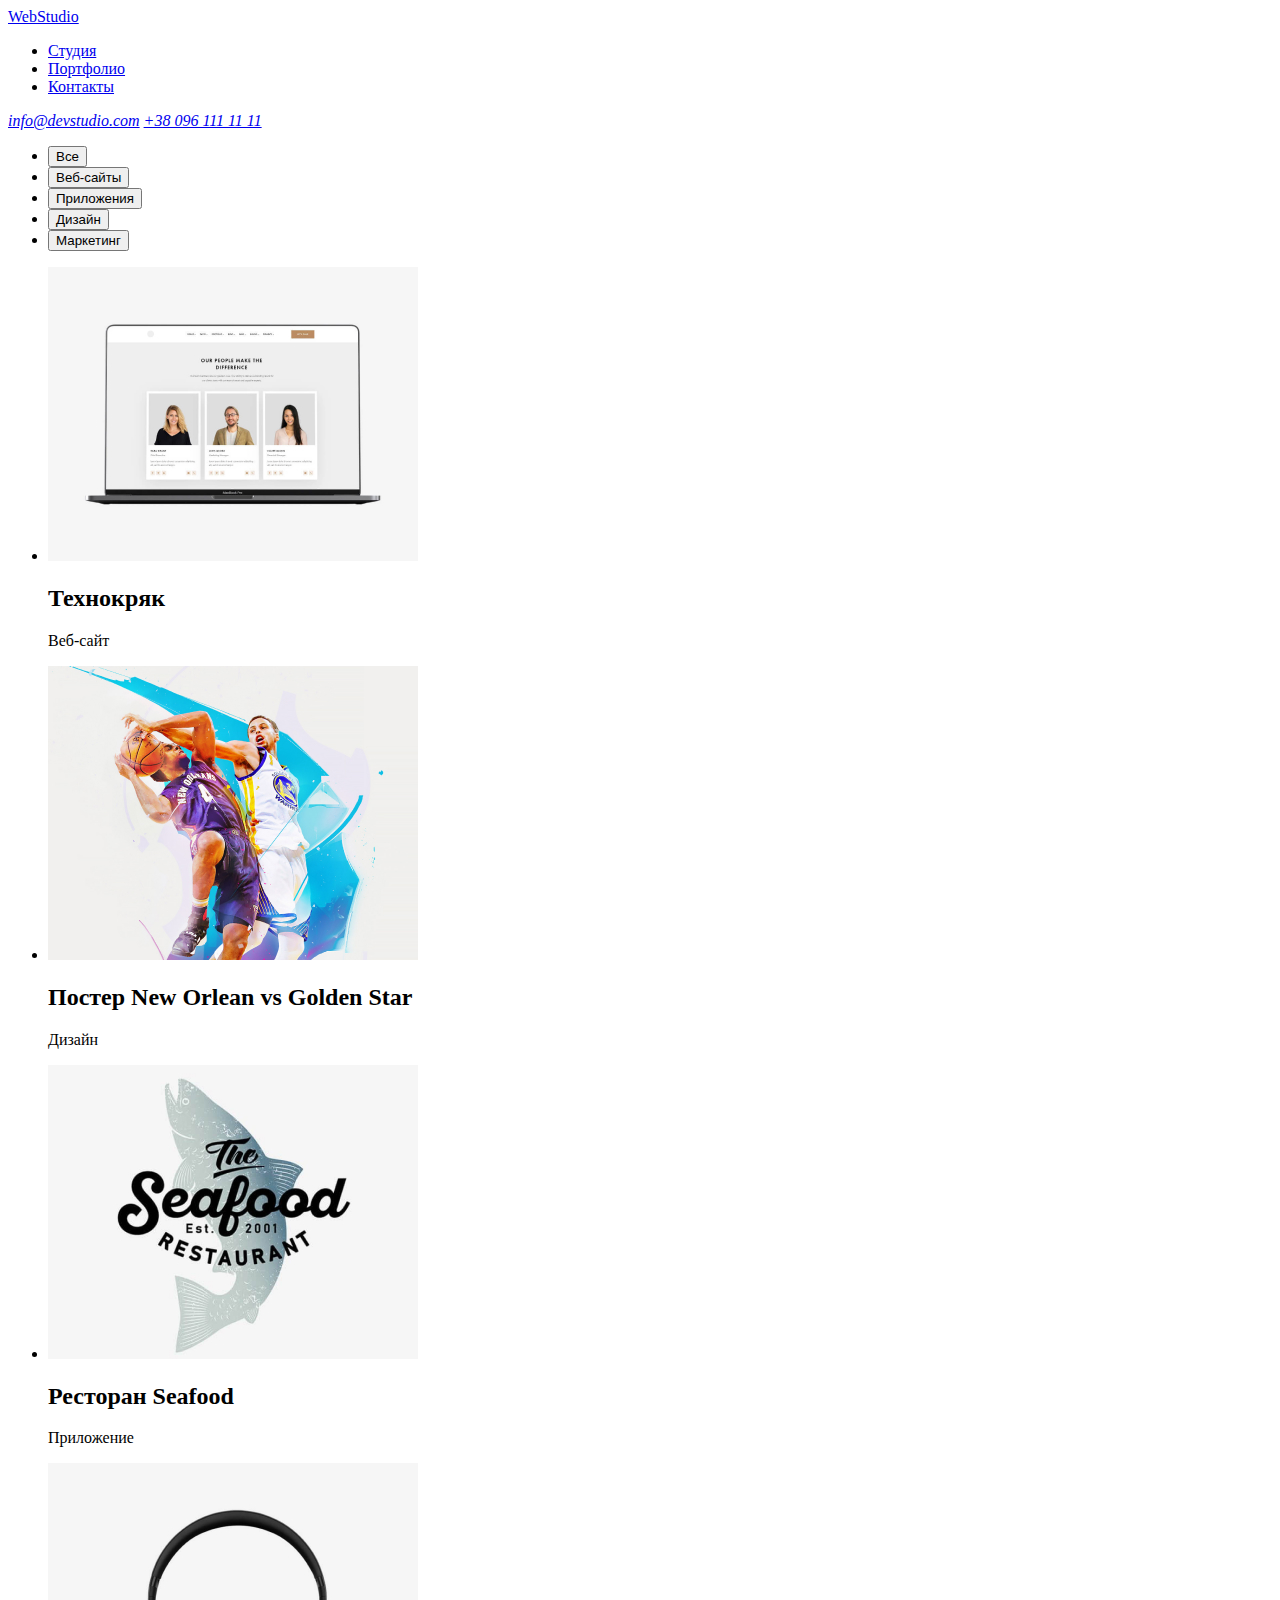
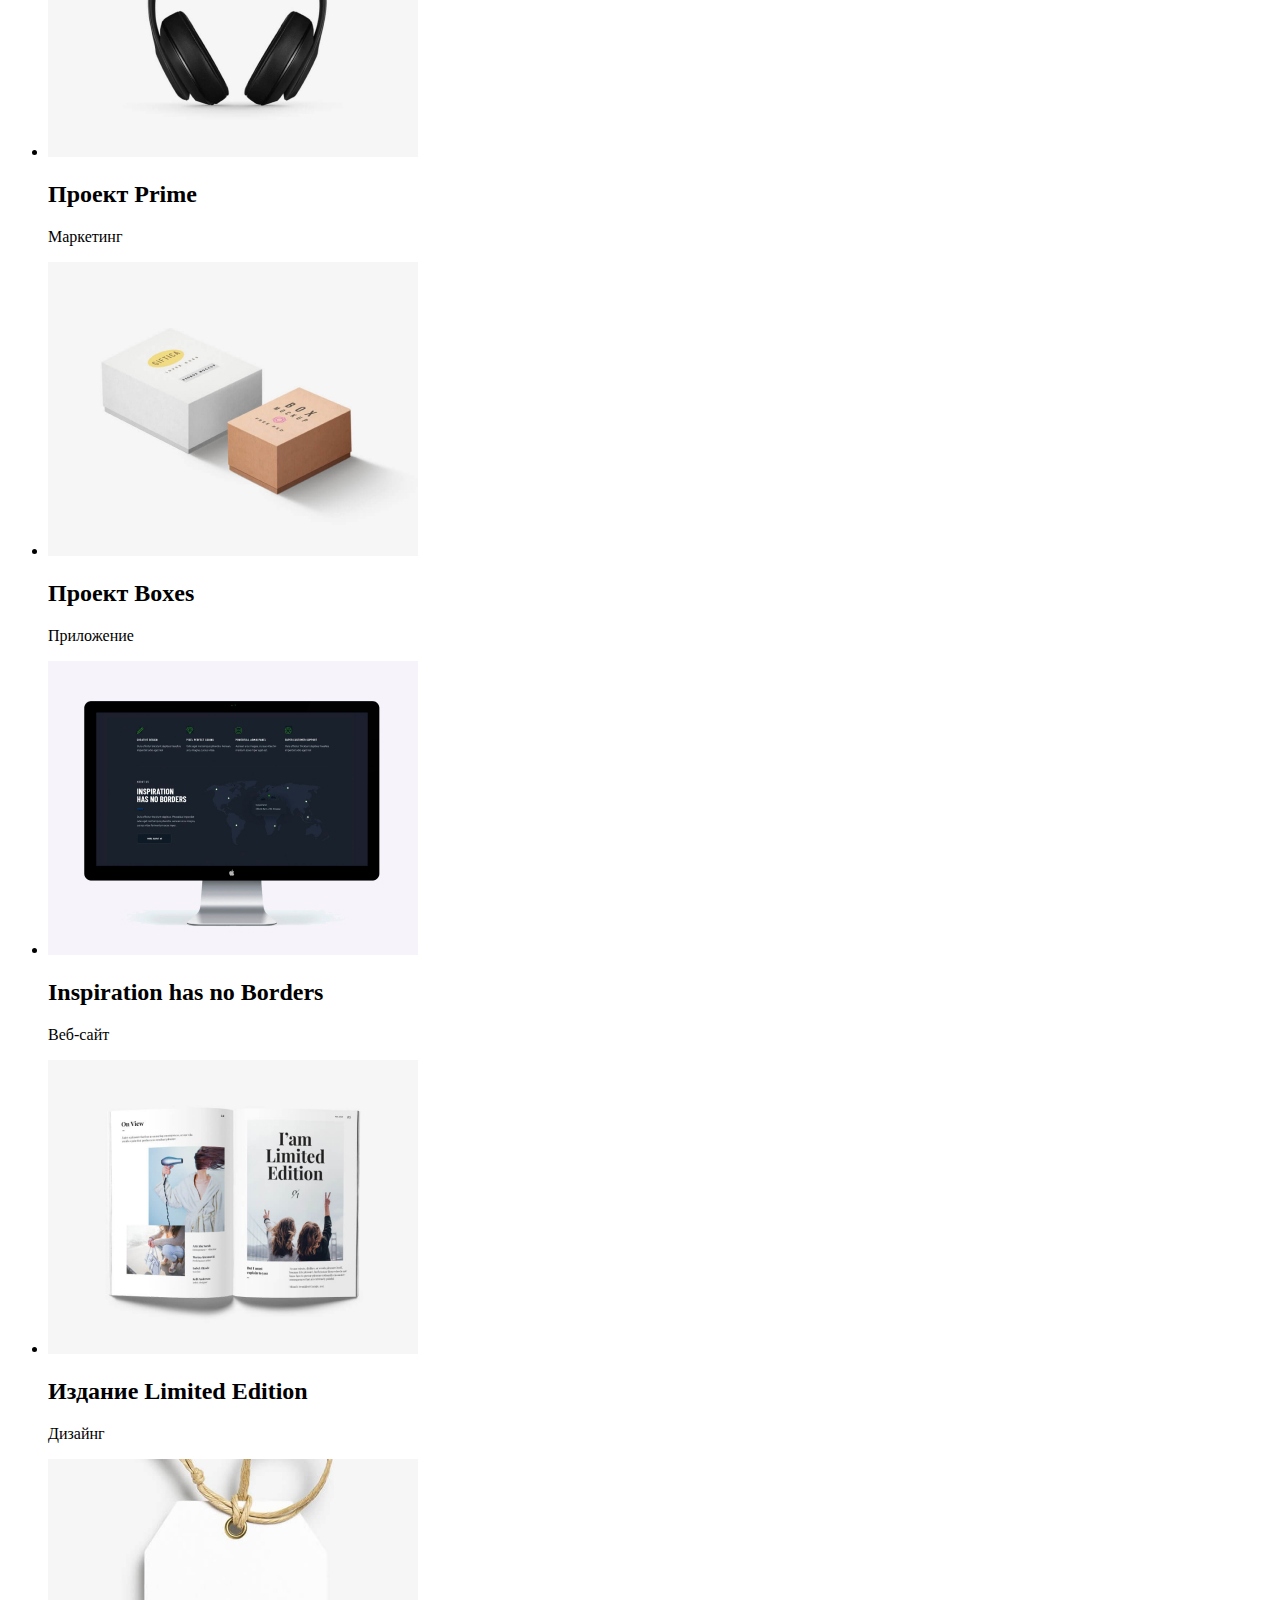
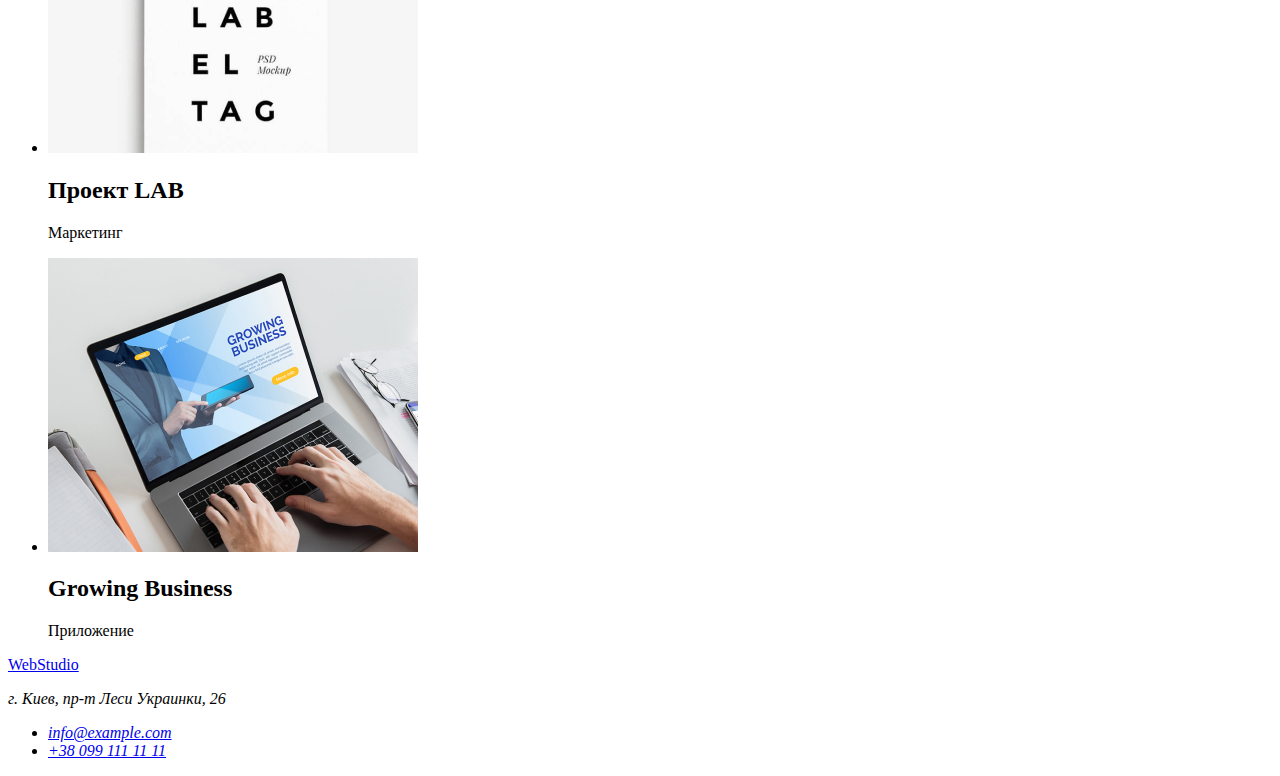
==== portfolio.html @ 2a0eeeef "створено сторінку портфоліо" ====
<!DOCTYPE html>
<html lang="en">
  <head>
    <meta charset="UTF-8" />
    <meta name="viewport" content="width=device-width, initial-scale=1.0" />
    <title>Document</title>
  </head>

  <body>
    <header>
      <nav>
        <a href="#">WebStudio </a>
        <ul>
          <li><a href="./index.html">Студия</a></li>
          <li>
            <a href="./portfolio.html" class="link">Портфолио</a>
          </li>
          <li>
            <a href="#">Контакты</a>
          </li>
        </ul>
      </nav>
      <address>
        <a href="mailto:info@devstudio.com">info@devstudio.com</a>
        <a href="tel:+380961111111">+38 096 111 11 11</a>
      </address>
    </header>

    <!--portfolio-->
    <main>
      <section>
        <h1 hidden>портфолио</h1>
        <ul>
          <li><button type="button">Все</button></li>
          <li><button type="button">Веб-сайты</button></li>
          <li><button type="button">Приложения</button></li>
          <li><button type="button">Дизайн</button></li>
          <li><button type="button">Маркетинг</button></li>
        </ul>
        <ul>
          <li>
            <img
              src="./images/portfolio/exm1.jpg"
              alt="ноутбук"
              width="370"
              height="294"
            />
            <h2>Технокряк</h2>
            <p>Веб-сайт</p>
          </li>
          <li>
            <img
              src="./images/portfolio/exm2.jpg"
              alt="бейсбол"
              width="370"
              height="294"
            />
            <h2>Постер New Orlean vs Golden Star</h2>
            <p>Дизайн</p>
          </li>
          <li>
            <img
              src="./images/portfolio/exm3.jpg"
              alt="ресторан"
              width="370"
              height="294"
            />
            <h2>Ресторан Seafood</h2>
            <p>Приложение</p>
          </li>
          <li>
            <img
              src="./images/portfolio/exm4.jpg"
              alt="наушники"
              width="370"
              height="294"
            />
            <h2>Проект Prime</h2>
            <p>Маркетинг</p>
          </li>
          <li>
            <img
              src="./images/portfolio/exm5.jpg"
              alt="бокси"
              width="370"
              height="294"
            />
            <h2>Проект Boxes</h2>
            <p>Приложение</p>
          </li>
          <li>
            <img
              src="./images/portfolio/exm6.jpg"
              alt="комп"
              width="370"
              height="294"
            />
            <h2>Inspiration has no Borders</h2>
            <p>Веб-сайт</p>
          </li>
          <li>
            <img
              src="./images/portfolio/exm7.jpg"
              alt="журнал"
              width="370"
              height="294"
            />
            <h2>Издание Limited Edition</h2>
            <p>Дизайнг</p>
          </li>
          <li>
            <img
              src="./images/portfolio/exm8.jpg"
              alt="марка"
              width="370"
              height="294"
            />
            <h2>Проект LAB</h2>
            <p>Маркетинг</p>
          </li>
          <li>
            <img
              src="./images/portfolio/exm9.jpg"
              alt="нетбук"
              width="370"
              height="294"
            />
            <h2>Growing Business</h2>
            <p>Приложение</p>
          </li>
        </ul>
      </section>
    </main>
    <!--foot-->
    <footer>
      <a href="#">WebStudio </a>
      <address>
        <p>г. Киев, пр-т Леси Украинки, 26</p>
        <ul>
          <li><a href="mailto:info@example.com">info@example.com</a></li>
          <li><a href="tel:+380991111111">+38 099 111 11 11</a></li>
        </ul>
      </address>
    </footer>
  </body>
</html>
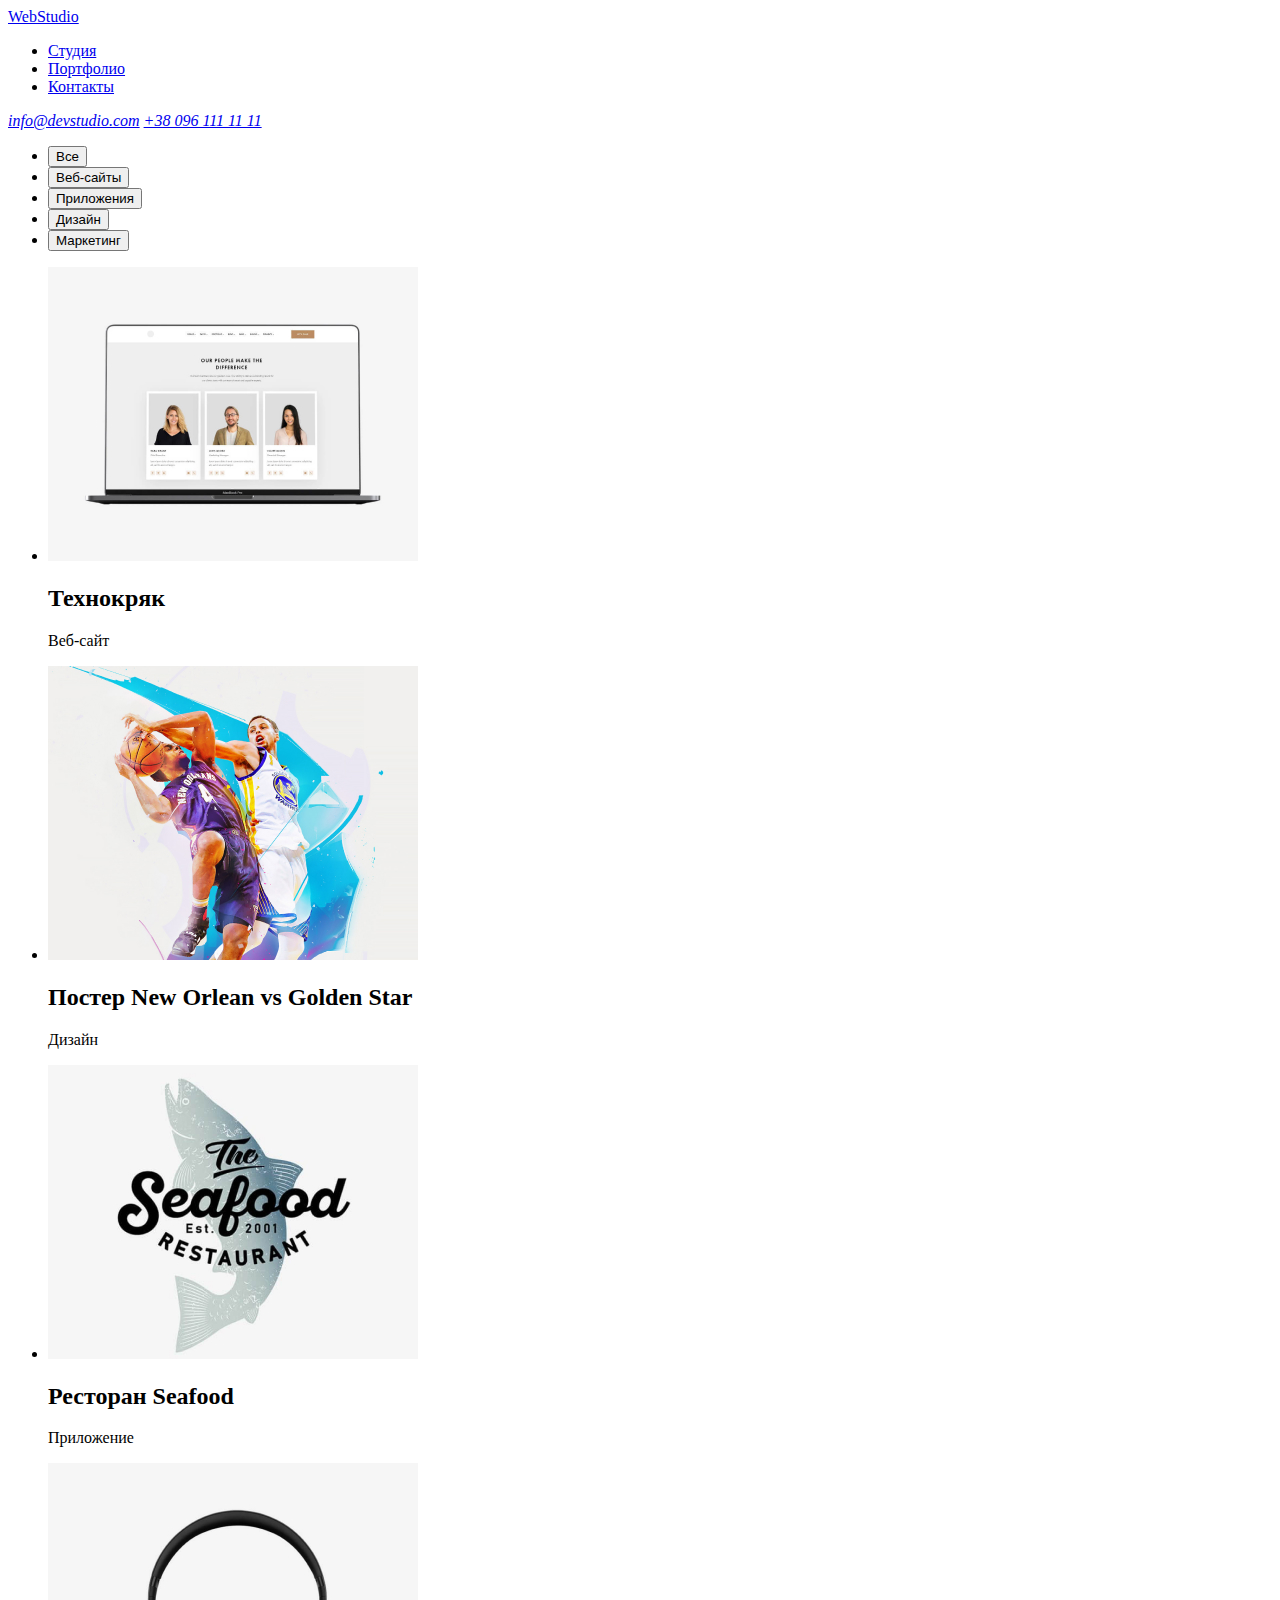
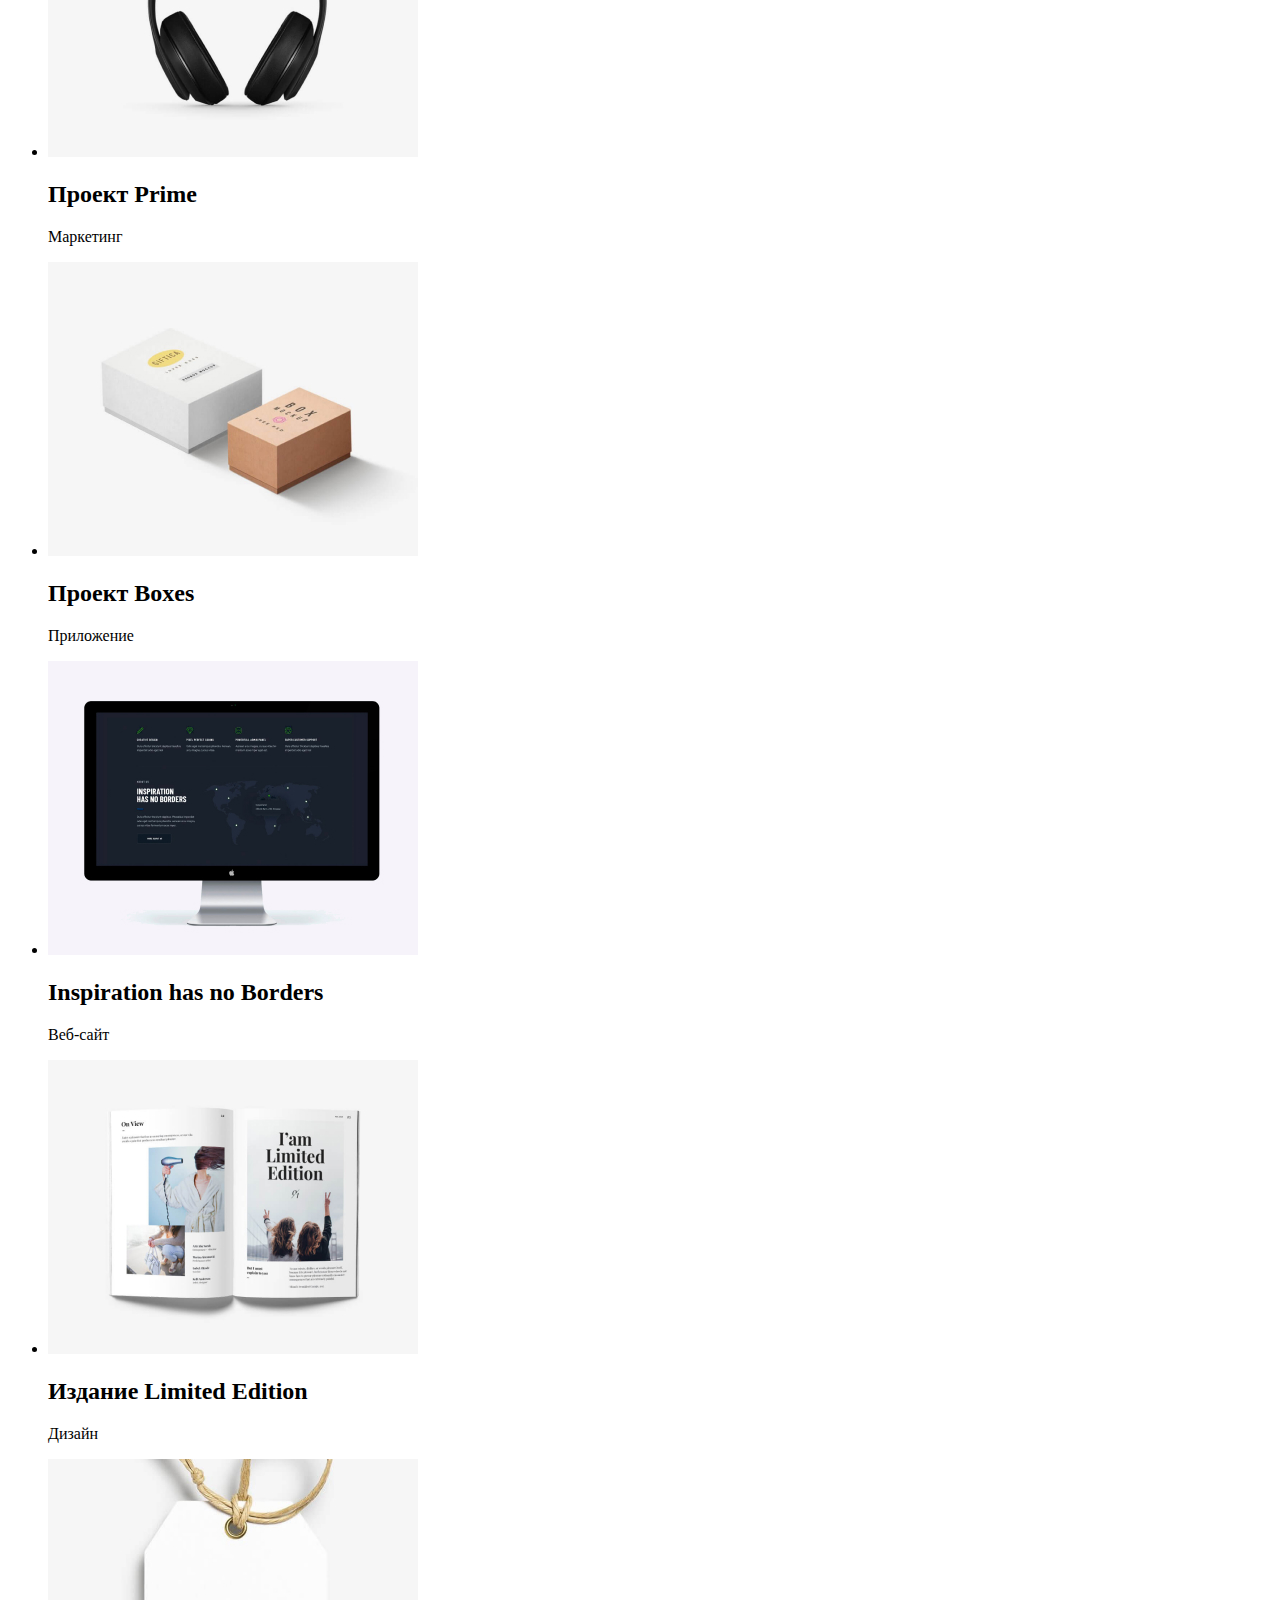
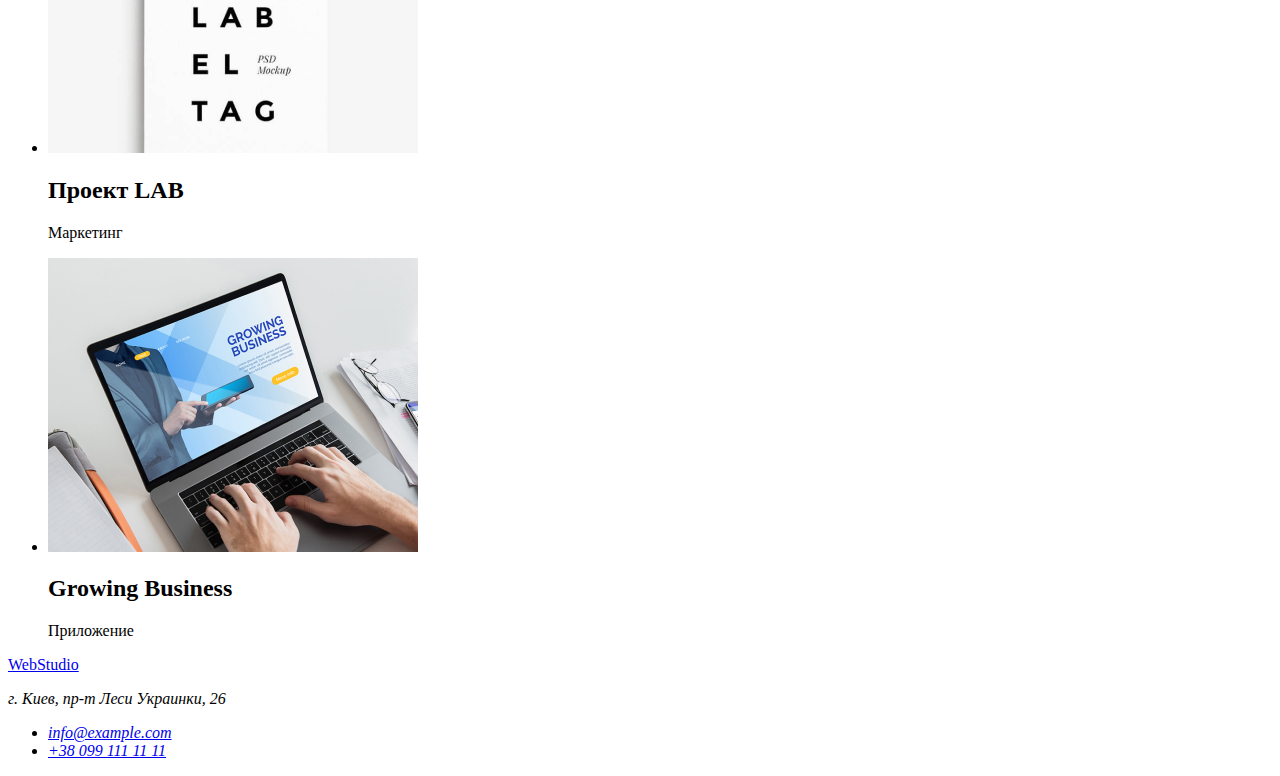
==== commit 07e63ff8: "створено файл стилі css" ====
--- a/portfolio.html
+++ b/portfolio.html
@@ -51,7 +51,7 @@
           <li>
             <img
               src="./images/portfolio/exm2.jpg"
-              alt="бейсбол"
+              alt="гра вбаскетбол"
               width="370"
               height="294"
             />
@@ -61,7 +61,7 @@
           <li>
             <img
               src="./images/portfolio/exm3.jpg"
-              alt="ресторан"
+              alt="лого ресторану"
               width="370"
               height="294"
             />
@@ -91,7 +91,7 @@
           <li>
             <img
               src="./images/portfolio/exm6.jpg"
-              alt="комп"
+              alt="монитор компютера"
               width="370"
               height="294"
             />
@@ -106,7 +106,7 @@
               height="294"
             />
             <h2>Издание Limited Edition</h2>
-            <p>Дизайнг</p>
+            <p>Дизайн</p>
           </li>
           <li>
             <img
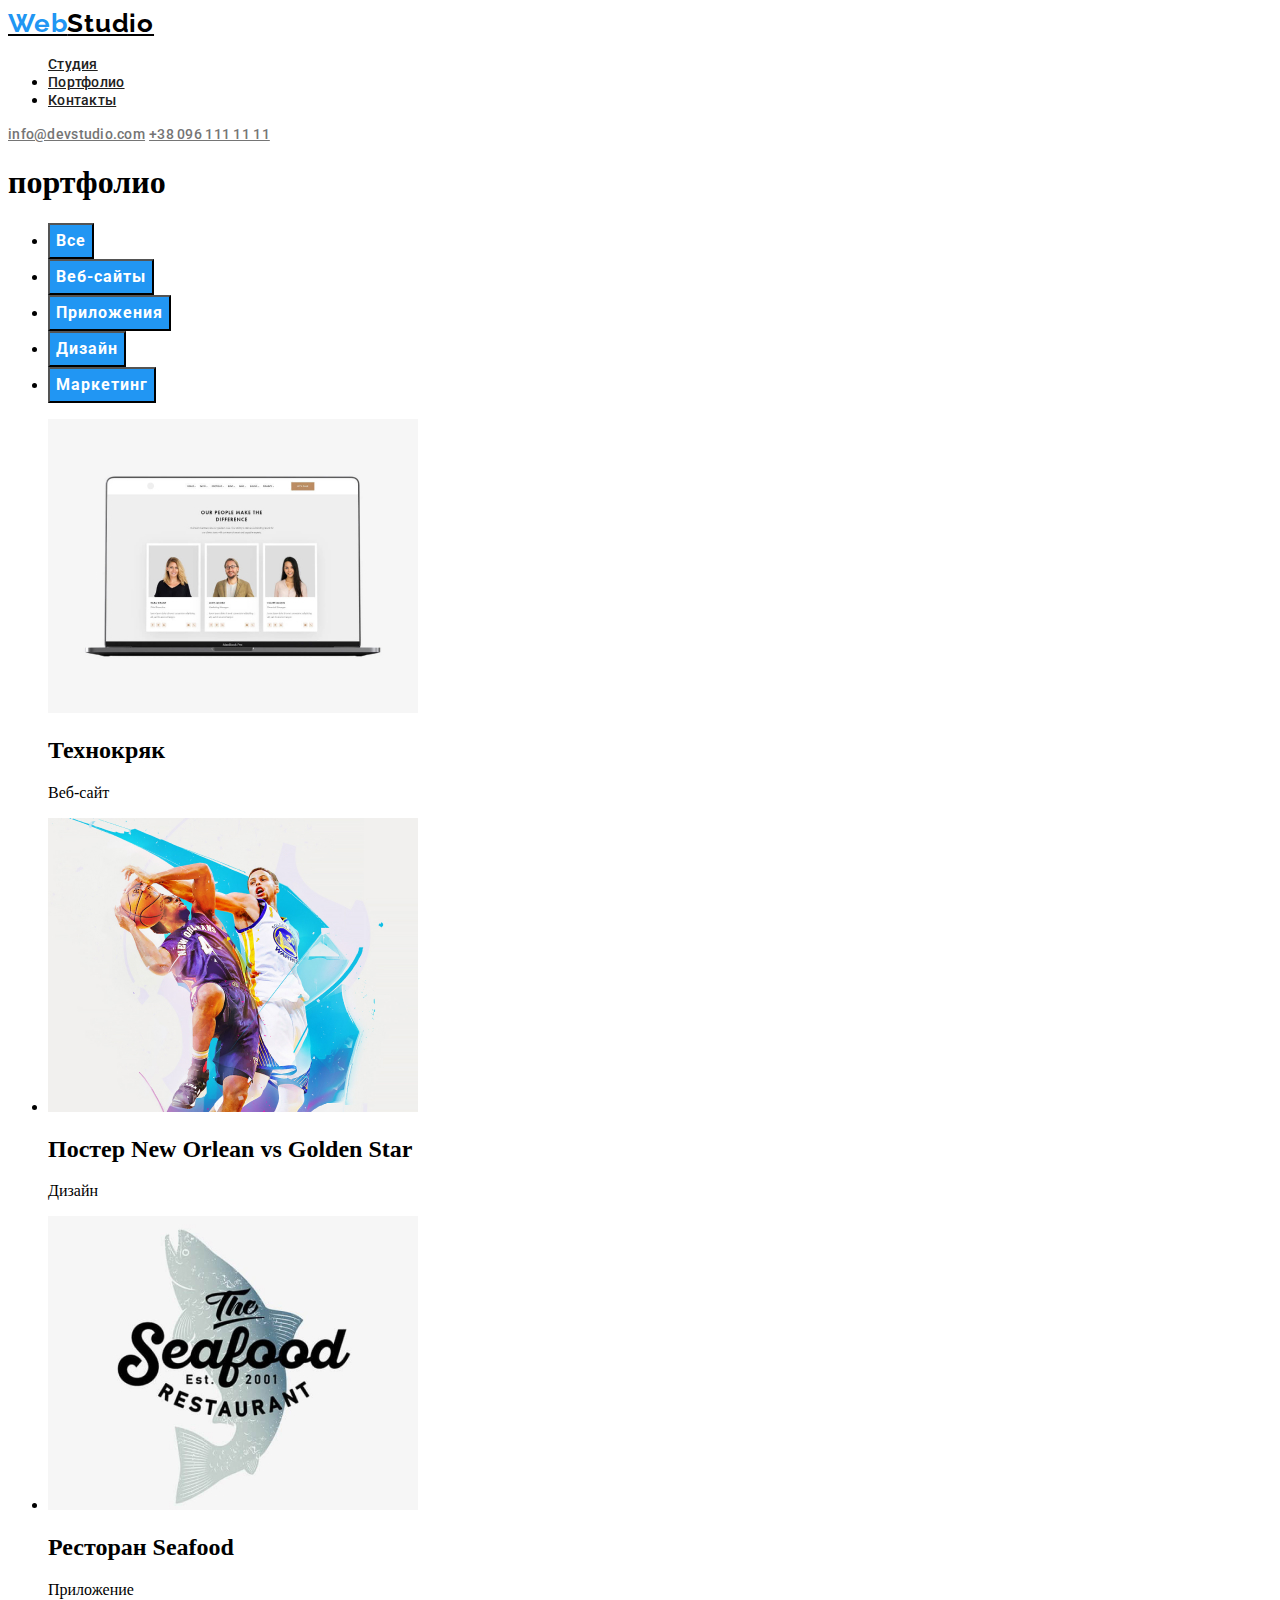
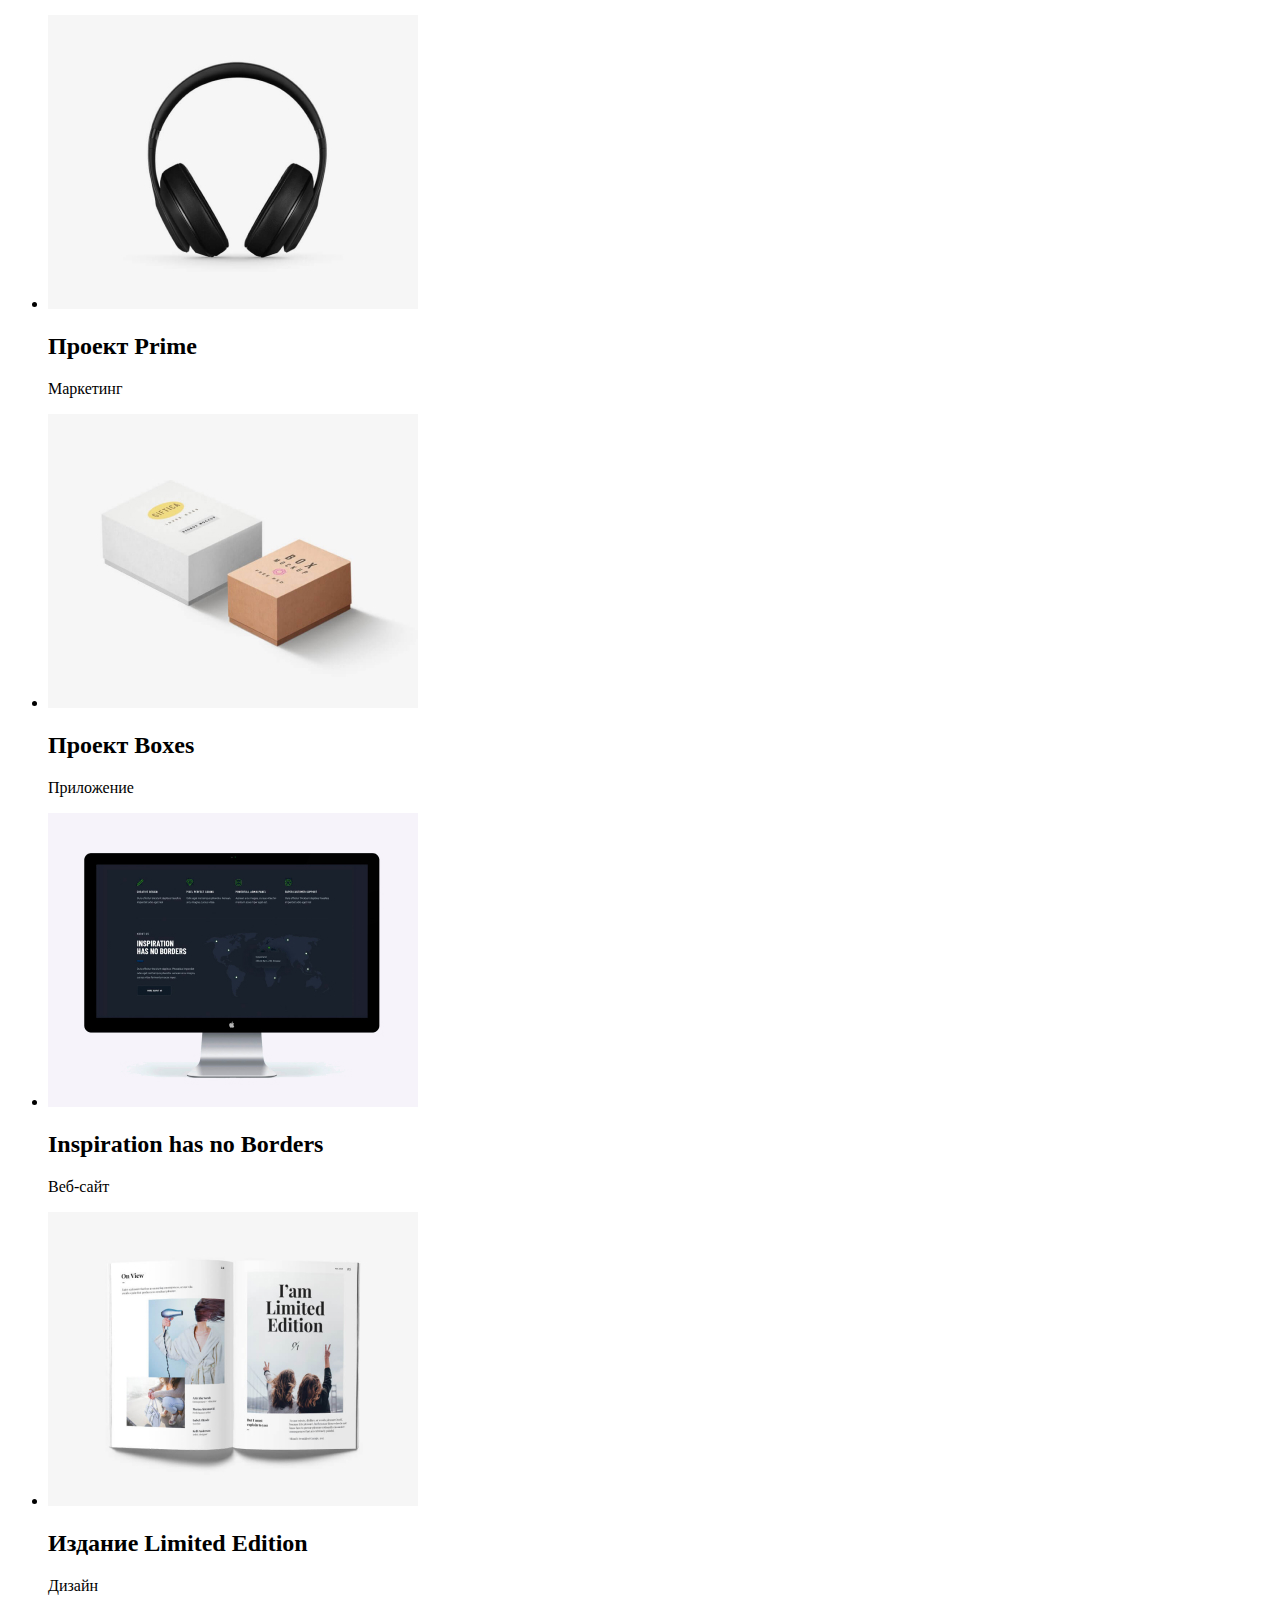
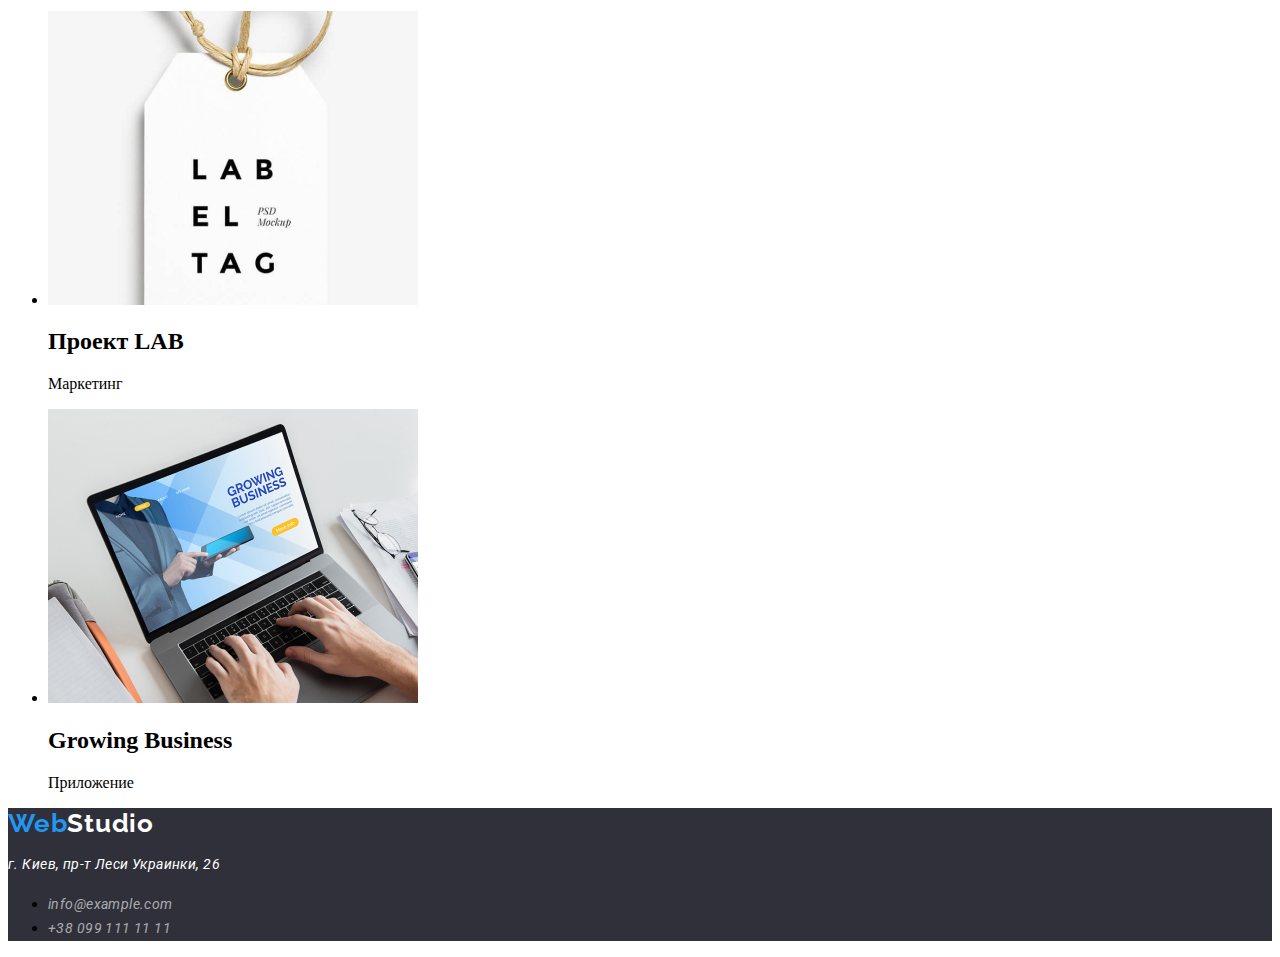
==== commit 5d7c0e67: "ствворено коали для портфоліо" ====
--- a/portfolio.html
+++ b/portfolio.html
@@ -3,142 +3,149 @@
   <head>
     <meta charset="UTF-8" />
     <meta name="viewport" content="width=device-width, initial-scale=1.0" />
-    <title>Document</title>
+    <title>Portfolio</title>
+  <link rel="preconnect" href="https://fonts.gstatic.com">
+<link href="https://fonts.googleapis.com/css2?family=Raleway:wght@700&family=Roboto:wght@400;500;700;900&display=swap" 
+rel="stylesheet">
+<link rel="stylesheet" href="./css/styles.css">
   </head>
 
   <body>
-    <header>
-      <nav>
-        <a href="#">WebStudio </a>
-        <ul>
-          <li><a href="./index.html">Студия</a></li>
-          <li>
-            <a href="./portfolio.html" class="link">Портфолио</a>
+    <header class="header">
+      <nav class="navigation">
+        <a class="logo" href="#"><span class="logo-accent">Web</span>Studio </a>
+        <ul class="navigation-list >
+          <li class="navigation-list-item">
+            <a class="navigation-list-link" href="./index.html">Студия </a>
           </li>
-          <li>
-            <a href="#">Контакты</a>
+          <li class="navigation-list-item">
+            <a class="navigation-list-link" href="./portfolio.html" class="link">Портфолио</a>
+          </li>
+          <li class="navigation-list-item">
+            <a class="navigation-list-link" href="#">Контакты</a>
           </li>
         </ul>
       </nav>
-      <address>
-        <a href="mailto:info@devstudio.com">info@devstudio.com</a>
-        <a href="tel:+380961111111">+38 096 111 11 11</a>
+      <address class="address">
+        <a class="header-mail" href="mailto:info@devstudio.com">info@devstudio.com</a>
+        <a class="header-tel" href="tel:+380961111111">+38 096 111 11 11</a>
       </address>
     </header>
 
     <!--portfolio-->
     <main>
-      <section>
-        <h1 hidden>портфолио</h1>
-        <ul>
-          <li><button type="button">Все</button></li>
-          <li><button type="button">Веб-сайты</button></li>
-          <li><button type="button">Приложения</button></li>
-          <li><button type="button">Дизайн</button></li>
-          <li><button type="button">Маркетинг</button></li>
+        <h1 class="visually-hidden">портфолио</h1>
+        <ul class="modal-btn=list">
+          <li>
+            <button class="modal-btn" type="button">Все</button>
+          </li>
+          <li>
+            <button class="modal-btn" type="button">Веб-сайты</button>
+          </li>
+          <li>
+            <button class="modal-btn" type="button">Приложения</button>
+          </li>
+          <li>
+            <button class="modal-btn" type="button">Дизайн</button>
+          </li>
+          <li>
+            <button class="modal-btn" type="button">Маркетинг</button>
+          </li>
         </ul>
-        <ul>
-          <li>
-            <img
+        <!--work-examples-->
+        <ul class="work-examples-list"
+          <li class="work-exmples-item">
+            <img  class="work-examples-images"
               src="./images/portfolio/exm1.jpg"
               alt="ноутбук"
               width="370"
-              height="294"
-            />
-            <h2>Технокряк</h2>
-            <p>Веб-сайт</p>
+              height="294"/>
+            <h2 class="work-examples-title">Технокряк</h2>
+            <p class="work-examples-text">Веб-сайт</p>
           </li>
-          <li>
-            <img
+          <li class="work-exmples-item">
+            <img class="work-examples-images"
               src="./images/portfolio/exm2.jpg"
               alt="гра вбаскетбол"
               width="370"
-              height="294"
-            />
-            <h2>Постер New Orlean vs Golden Star</h2>
-            <p>Дизайн</p>
+              height="294"/>
+            <h2 class="work-examples-title">Постер New Orlean vs Golden Star</h2>
+            <p class="work-examples-text">Дизайн</p>
           </li>
-          <li>
-            <img
+          <li class="work-exmples-item">
+            <img class="work-examples-images"
               src="./images/portfolio/exm3.jpg"
               alt="лого ресторану"
               width="370"
-              height="294"
-            />
-            <h2>Ресторан Seafood</h2>
-            <p>Приложение</p>
+              height="294"/>
+            <h2 class="work-examples-title">Ресторан Seafood</h2>
+            <p class="work-examples-text">Приложение</p>
           </li>
-          <li>
-            <img
+          <li class="work-exmples-item">
+            <img class="work-examples-images"
               src="./images/portfolio/exm4.jpg"
               alt="наушники"
               width="370"
-              height="294"
-            />
-            <h2>Проект Prime</h2>
-            <p>Маркетинг</p>
+              height="294"/>
+            <h2 class="work-examples-title">Проект Prime</h2>
+            <p class="work-examples-text">Маркетинг</p>
           </li>
-          <li>
-            <img
+          <li class="work-exmples-item">
+            <img class="work-examples-images"
               src="./images/portfolio/exm5.jpg"
               alt="бокси"
               width="370"
-              height="294"
-            />
-            <h2>Проект Boxes</h2>
-            <p>Приложение</p>
+              height="294"/>
+            <h2 class="work-examples-title">Проект Boxes</h2>
+            <p class="work-examples-text">Приложение</p>
           </li>
-          <li>
-            <img
+          <li class="work-exmples-item">
+            <img class="work-examples-images"
               src="./images/portfolio/exm6.jpg"
               alt="монитор компютера"
               width="370"
-              height="294"
-            />
-            <h2>Inspiration has no Borders</h2>
-            <p>Веб-сайт</p>
+              height="294"/>
+            <h2 class="work-examples-title">Inspiration has no Borders</h2>
+            <p class="work-examples-text">Веб-сайт</p>
           </li>
-          <li>
-            <img
+          <li class="work-exmples-item">
+            <img class="work-examples-images"
               src="./images/portfolio/exm7.jpg"
               alt="журнал"
               width="370"
-              height="294"
-            />
-            <h2>Издание Limited Edition</h2>
-            <p>Дизайн</p>
+              height="294"/>
+            <h2 class="work-examples-title">Издание Limited Edition</h2>
+            <p class="work-examples-text">Дизайн</p>
           </li>
-          <li>
-            <img
+          <li class="work-exmples-item">
+            <img class="work-examples-images"
               src="./images/portfolio/exm8.jpg"
               alt="марка"
               width="370"
-              height="294"
-            />
-            <h2>Проект LAB</h2>
-            <p>Маркетинг</p>
+              height="294"/>
+            <h2 class="work-examples-title">Проект LAB</h2>
+            <p class="work-examples-text">Маркетинг</p>
           </li>
-          <li>
-            <img
+          <li class="work-exmples-item">
+            <img class="work-examples-images"
               src="./images/portfolio/exm9.jpg"
               alt="нетбук"
               width="370"
-              height="294"
-            />
-            <h2>Growing Business</h2>
-            <p>Приложение</p>
+              height="294"/>
+            <h2 class="work-examples-title">Growing Business</h2>
+            <p class="work-examples-text">Приложение</p>
           </li>
         </ul>
-      </section>
     </main>
     <!--foot-->
     <footer>
-      <a href="#">WebStudio </a>
-      <address>
-        <p>г. Киев, пр-т Леси Украинки, 26</p>
+      <footer class="footer">
+      <a class="logo-footer" href="#"><span class="logo-accent">Web</span>Studio </a>
+      <address class="footer-contact">
+        <p class="footer-address">г. Киев, пр-т Леси Украинки, 26</p>
         <ul>
-          <li><a href="mailto:info@example.com">info@example.com</a></li>
-          <li><a href="tel:+380991111111">+38 099 111 11 11</a></li>
+          <li><a class="footer-contact-mail" href="mailto:info@example.com">info@example.com</a></li>
+          <li><a class="footer-contact-tel" href="tel:+380991111111">+38 099 111 11 11</a></li>
         </ul>
       </address>
     </footer>
--- a/css/styles.css
+++ b/css/styles.css
@@ -0,0 +1,145 @@
+.address {
+  font-style: normal;
+}
+/*============= Header ==========*/
+.logo {
+  font-family: "Raleway", sans-serif;
+  font-weight: bold;
+  font-size: 26px;
+  line-height: 1.192;
+  letter-spacing: 0.03em;
+  color: #000000;
+}
+.logo-accent {
+  color: #2196f3;
+}
+.navigation-list-link {
+  font-family: "Roboto", sans-serif;
+  font-weight: 500;
+  font-size: 14px;
+  line-height: 1.143;
+  letter-spacing: 0.02em;
+  color: #212121;
+}
+
+.navigation-list-link:hover,
+.navigation-list-link:focus,
+.header-tel:hover,
+.header-mail:focus {
+  color: #2196f3;
+}
+
+.header-tel,
+.header-mail {
+  font-family: "Roboto", sans-serif;
+  font-weight: 500;
+  font-size: 14px;
+  line-height: 1.143;
+  letter-spacing: 0.02em;
+  color: #757575;
+}
+/*============= End Header ==========*/
+
+/*============= Hero ===========*/
+.hero {
+  background-color: #2f303a;
+}
+.title-hero {
+  font-family: "Roboto", sans-serif;
+  font-weight: 900;
+  font-size: 44px;
+  line-height: 1.363;
+  text-align: center;
+  letter-spacing: 0.06em;
+  text-transform: uppercase;
+  color: #ffffff;
+}
+.modal-btn {
+  font-family: "Roboto", sans-serif;
+  font-weight: 700;
+  font-size: 16px;
+  line-height: 1.875;
+  text-align: center;
+  letter-spacing: 0.06em;
+  color: #ffffff;
+  background-color: #2196f3;
+}
+/*============= End Hero ===========*/
+
+/*============= Main ===========*/
+.subtitle {
+  font-family: "Roboto", sans-serif;
+  font-weight: bold;
+  font-size: 36px;
+  line-height: 1.166;
+  text-align: center;
+  letter-spacing: 0.03em;
+  color: #212121;
+}
+.benefits-list-title {
+  font-family: "Roboto", sans-serif;
+  font-weight: bold;
+  font-size: 14px;
+  line-height: 1.142;
+  letter-spacing: 0.03em;
+  color: #212121;
+}
+.benefits-list-text {
+  font-family: "Roboto", sans-serif;
+  font-weight: normal;
+  font-size: 14px;
+  line-height: 1.714;
+  letter-spacing: 0.03em;
+  color: #757575;
+}
+.workers-name {
+  font-family: "Roboto", sans-serif;
+  font-weight: 500;
+  font-size: 16px;
+  line-height: 1.187;
+  text-align: center;
+  letter-spacing: 0.03em;
+  color: #212121;
+}
+.workers-position {
+  font-family: "Roboto", sans-serif;
+  font-weight: normal;
+  font-size: 16px;
+  line-height: 1.187;
+  text-align: center;
+  letter-spacing: 0.03em;
+  color: #757575;
+}
+
+/*============= End Main ===========*/
+/*============= Footer ===========*/
+.footer {
+  background-color: #2f303a;
+}
+.logo-footer {
+  font-family: "Raleway", sans-serif;
+  font-weight: bold;
+  font-size: 26px;
+  line-height: 1.192;
+  letter-spacing: 0.03em;
+  color: #ffffff;
+  text-decoration: none;
+}
+.footer-address {
+  font-family: "Roboto", sans-serif;
+  font-weight: normal;
+  font-size: 14px;
+  line-height: 1.714;
+  letter-spacing: 0.03em;
+  color: #ffffff;
+}
+.footer-contact-mail,
+.footer-contact-tel {
+  font-family: "Roboto", sans-serif;
+  font-weight: normal;
+  font-size: 14px;
+  line-height: 1.714;
+  letter-spacing: 0.03em;
+  color: rgba(255, 255, 255, 0.6);
+  text-decoration: none;
+/*============= End Footer ===========*/
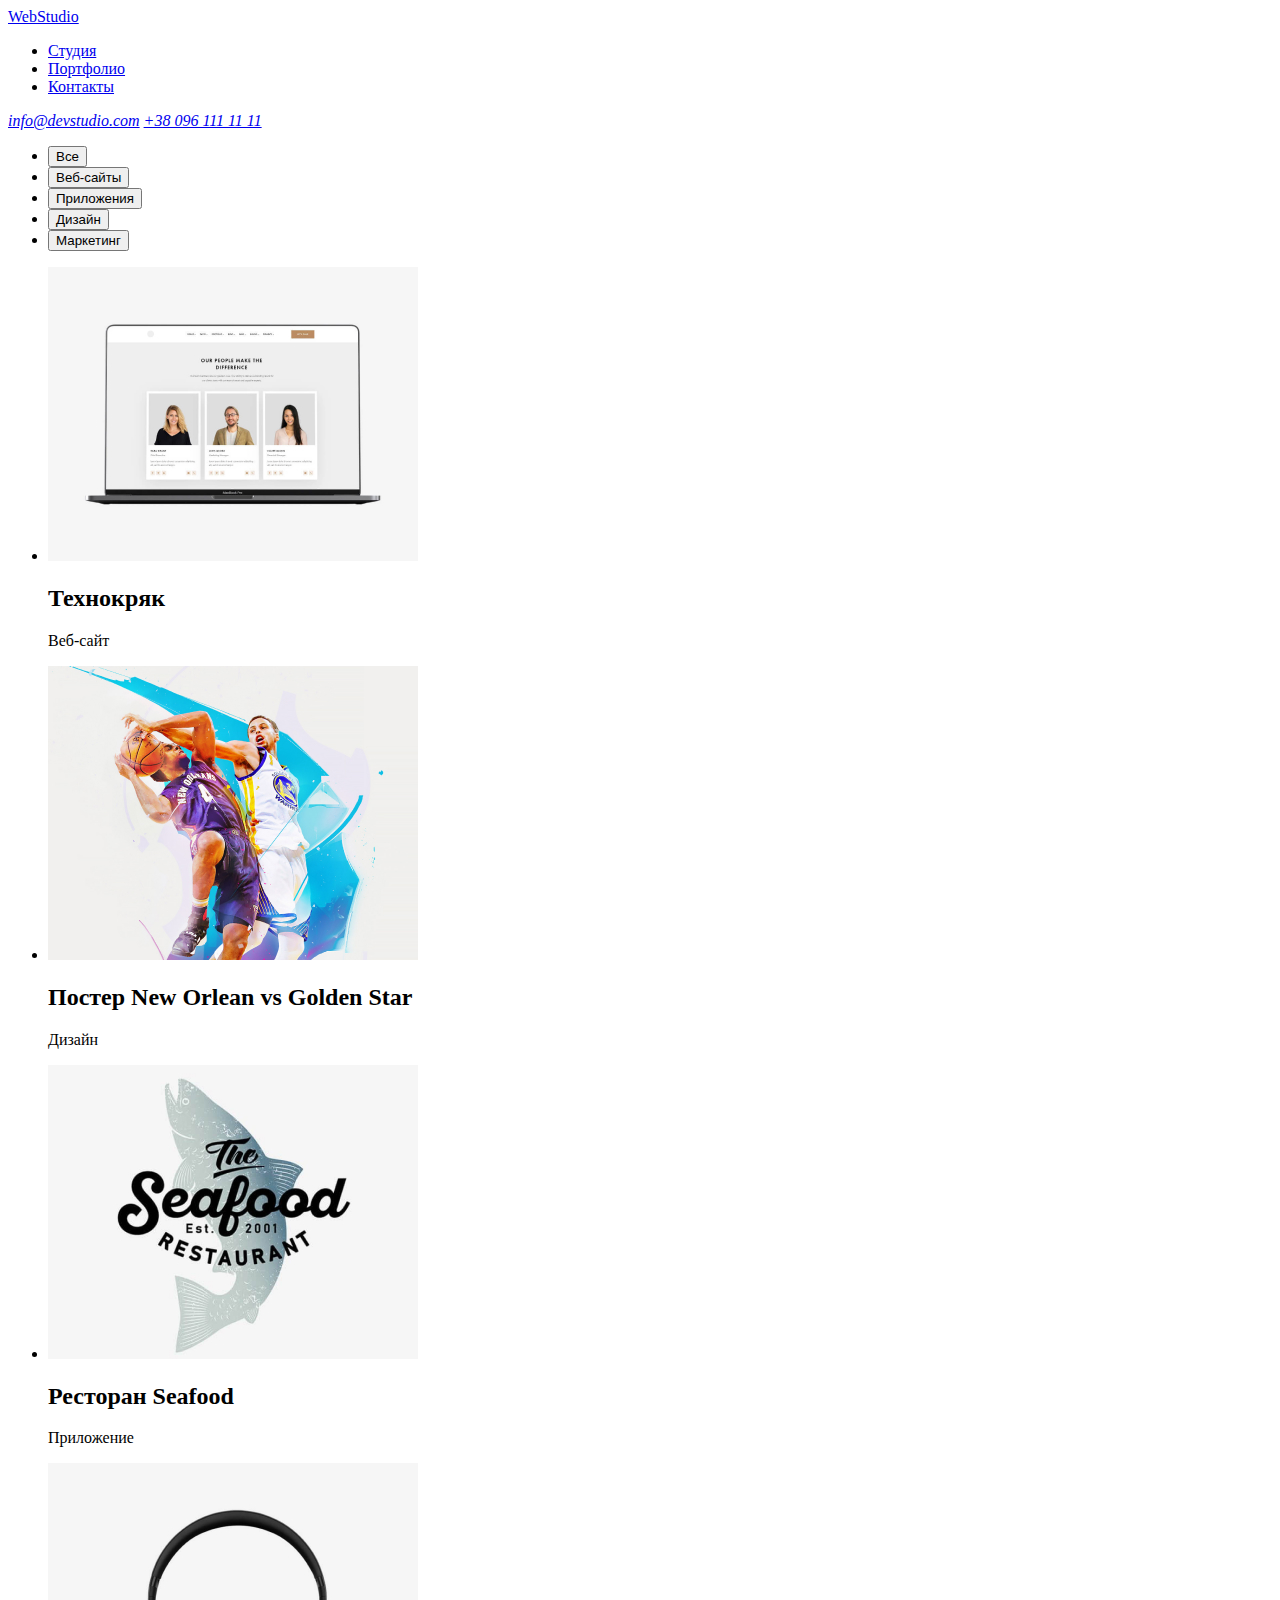
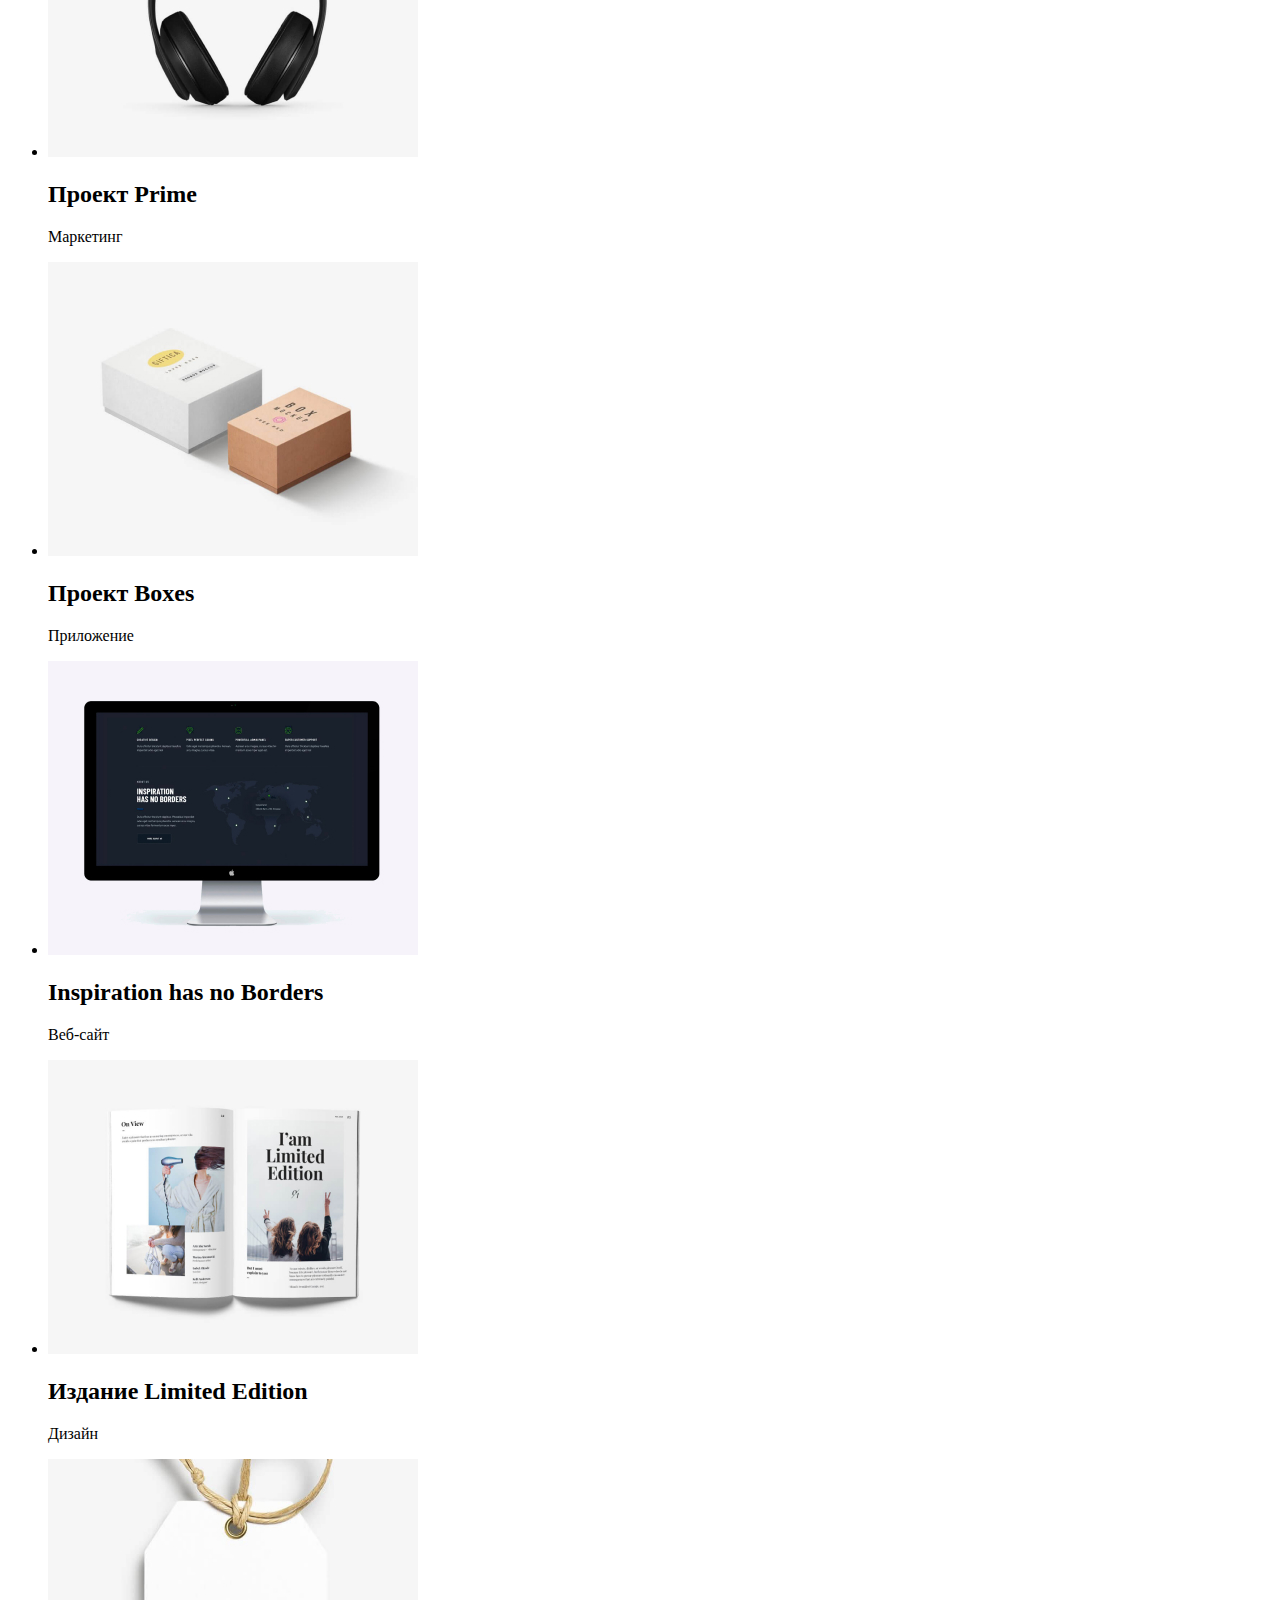
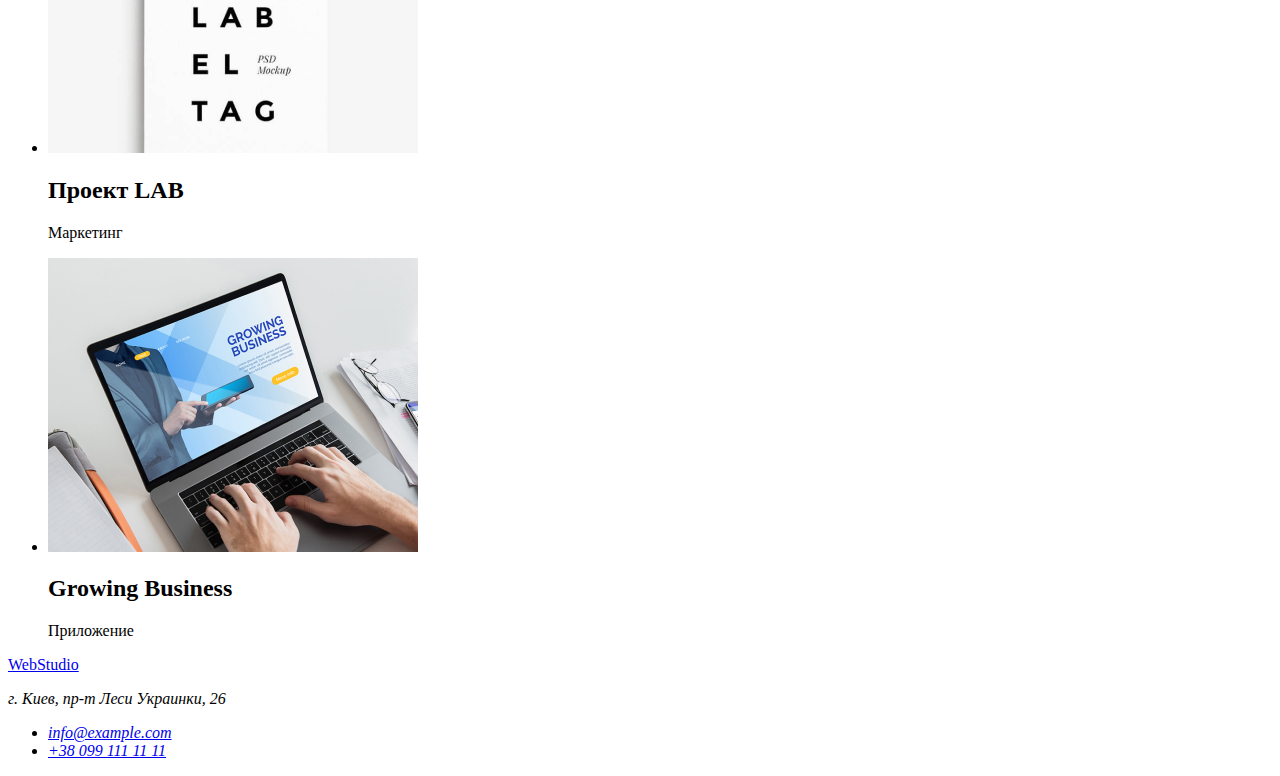
==== commit 99cf9a43: "Revert "ствворено коали для портфоліо"" ====
--- a/portfolio.html
+++ b/portfolio.html
@@ -3,149 +3,142 @@
   <head>
     <meta charset="UTF-8" />
     <meta name="viewport" content="width=device-width, initial-scale=1.0" />
-    <title>Portfolio</title>
-  <link rel="preconnect" href="https://fonts.gstatic.com">
-<link href="https://fonts.googleapis.com/css2?family=Raleway:wght@700&family=Roboto:wght@400;500;700;900&display=swap" 
-rel="stylesheet">
-<link rel="stylesheet" href="./css/styles.css">
+    <title>Document</title>
   </head>
 
   <body>
-    <header class="header">
-      <nav class="navigation">
-        <a class="logo" href="#"><span class="logo-accent">Web</span>Studio </a>
-        <ul class="navigation-list >
-          <li class="navigation-list-item">
-            <a class="navigation-list-link" href="./index.html">Студия </a>
+    <header>
+      <nav>
+        <a href="#">WebStudio </a>
+        <ul>
+          <li><a href="./index.html">Студия</a></li>
+          <li>
+            <a href="./portfolio.html" class="link">Портфолио</a>
           </li>
-          <li class="navigation-list-item">
-            <a class="navigation-list-link" href="./portfolio.html" class="link">Портфолио</a>
-          </li>
-          <li class="navigation-list-item">
-            <a class="navigation-list-link" href="#">Контакты</a>
+          <li>
+            <a href="#">Контакты</a>
           </li>
         </ul>
       </nav>
-      <address class="address">
-        <a class="header-mail" href="mailto:info@devstudio.com">info@devstudio.com</a>
-        <a class="header-tel" href="tel:+380961111111">+38 096 111 11 11</a>
+      <address>
+        <a href="mailto:info@devstudio.com">info@devstudio.com</a>
+        <a href="tel:+380961111111">+38 096 111 11 11</a>
       </address>
     </header>
 
     <!--portfolio-->
     <main>
-        <h1 class="visually-hidden">портфолио</h1>
-        <ul class="modal-btn=list">
+      <section>
+        <h1 hidden>портфолио</h1>
+        <ul>
+          <li><button type="button">Все</button></li>
+          <li><button type="button">Веб-сайты</button></li>
+          <li><button type="button">Приложения</button></li>
+          <li><button type="button">Дизайн</button></li>
+          <li><button type="button">Маркетинг</button></li>
+        </ul>
+        <ul>
           <li>
-            <button class="modal-btn" type="button">Все</button>
-          </li>
-          <li>
-            <button class="modal-btn" type="button">Веб-сайты</button>
-          </li>
-          <li>
-            <button class="modal-btn" type="button">Приложения</button>
-          </li>
-          <li>
-            <button class="modal-btn" type="button">Дизайн</button>
-          </li>
-          <li>
-            <button class="modal-btn" type="button">Маркетинг</button>
-          </li>
-        </ul>
-        <!--work-examples-->
-        <ul class="work-examples-list"
-          <li class="work-exmples-item">
-            <img  class="work-examples-images"
+            <img
               src="./images/portfolio/exm1.jpg"
               alt="ноутбук"
               width="370"
-              height="294"/>
-            <h2 class="work-examples-title">Технокряк</h2>
-            <p class="work-examples-text">Веб-сайт</p>
+              height="294"
+            />
+            <h2>Технокряк</h2>
+            <p>Веб-сайт</p>
           </li>
-          <li class="work-exmples-item">
-            <img class="work-examples-images"
+          <li>
+            <img
               src="./images/portfolio/exm2.jpg"
               alt="гра вбаскетбол"
               width="370"
-              height="294"/>
-            <h2 class="work-examples-title">Постер New Orlean vs Golden Star</h2>
-            <p class="work-examples-text">Дизайн</p>
+              height="294"
+            />
+            <h2>Постер New Orlean vs Golden Star</h2>
+            <p>Дизайн</p>
           </li>
-          <li class="work-exmples-item">
-            <img class="work-examples-images"
+          <li>
+            <img
               src="./images/portfolio/exm3.jpg"
               alt="лого ресторану"
               width="370"
-              height="294"/>
-            <h2 class="work-examples-title">Ресторан Seafood</h2>
-            <p class="work-examples-text">Приложение</p>
+              height="294"
+            />
+            <h2>Ресторан Seafood</h2>
+            <p>Приложение</p>
           </li>
-          <li class="work-exmples-item">
-            <img class="work-examples-images"
+          <li>
+            <img
               src="./images/portfolio/exm4.jpg"
               alt="наушники"
               width="370"
-              height="294"/>
-            <h2 class="work-examples-title">Проект Prime</h2>
-            <p class="work-examples-text">Маркетинг</p>
+              height="294"
+            />
+            <h2>Проект Prime</h2>
+            <p>Маркетинг</p>
           </li>
-          <li class="work-exmples-item">
-            <img class="work-examples-images"
+          <li>
+            <img
               src="./images/portfolio/exm5.jpg"
               alt="бокси"
               width="370"
-              height="294"/>
-            <h2 class="work-examples-title">Проект Boxes</h2>
-            <p class="work-examples-text">Приложение</p>
+              height="294"
+            />
+            <h2>Проект Boxes</h2>
+            <p>Приложение</p>
           </li>
-          <li class="work-exmples-item">
-            <img class="work-examples-images"
+          <li>
+            <img
               src="./images/portfolio/exm6.jpg"
               alt="монитор компютера"
               width="370"
-              height="294"/>
-            <h2 class="work-examples-title">Inspiration has no Borders</h2>
-            <p class="work-examples-text">Веб-сайт</p>
+              height="294"
+            />
+            <h2>Inspiration has no Borders</h2>
+            <p>Веб-сайт</p>
           </li>
-          <li class="work-exmples-item">
-            <img class="work-examples-images"
+          <li>
+            <img
               src="./images/portfolio/exm7.jpg"
               alt="журнал"
               width="370"
-              height="294"/>
-            <h2 class="work-examples-title">Издание Limited Edition</h2>
-            <p class="work-examples-text">Дизайн</p>
+              height="294"
+            />
+            <h2>Издание Limited Edition</h2>
+            <p>Дизайн</p>
           </li>
-          <li class="work-exmples-item">
-            <img class="work-examples-images"
+          <li>
+            <img
               src="./images/portfolio/exm8.jpg"
               alt="марка"
               width="370"
-              height="294"/>
-            <h2 class="work-examples-title">Проект LAB</h2>
-            <p class="work-examples-text">Маркетинг</p>
+              height="294"
+            />
+            <h2>Проект LAB</h2>
+            <p>Маркетинг</p>
           </li>
-          <li class="work-exmples-item">
-            <img class="work-examples-images"
+          <li>
+            <img
               src="./images/portfolio/exm9.jpg"
               alt="нетбук"
               width="370"
-              height="294"/>
-            <h2 class="work-examples-title">Growing Business</h2>
-            <p class="work-examples-text">Приложение</p>
+              height="294"
+            />
+            <h2>Growing Business</h2>
+            <p>Приложение</p>
           </li>
         </ul>
+      </section>
     </main>
     <!--foot-->
     <footer>
-      <footer class="footer">
-      <a class="logo-footer" href="#"><span class="logo-accent">Web</span>Studio </a>
-      <address class="footer-contact">
-        <p class="footer-address">г. Киев, пр-т Леси Украинки, 26</p>
+      <a href="#">WebStudio </a>
+      <address>
+        <p>г. Киев, пр-т Леси Украинки, 26</p>
         <ul>
-          <li><a class="footer-contact-mail" href="mailto:info@example.com">info@example.com</a></li>
-          <li><a class="footer-contact-tel" href="tel:+380991111111">+38 099 111 11 11</a></li>
+          <li><a href="mailto:info@example.com">info@example.com</a></li>
+          <li><a href="tel:+380991111111">+38 099 111 11 11</a></li>
         </ul>
       </address>
     </footer>
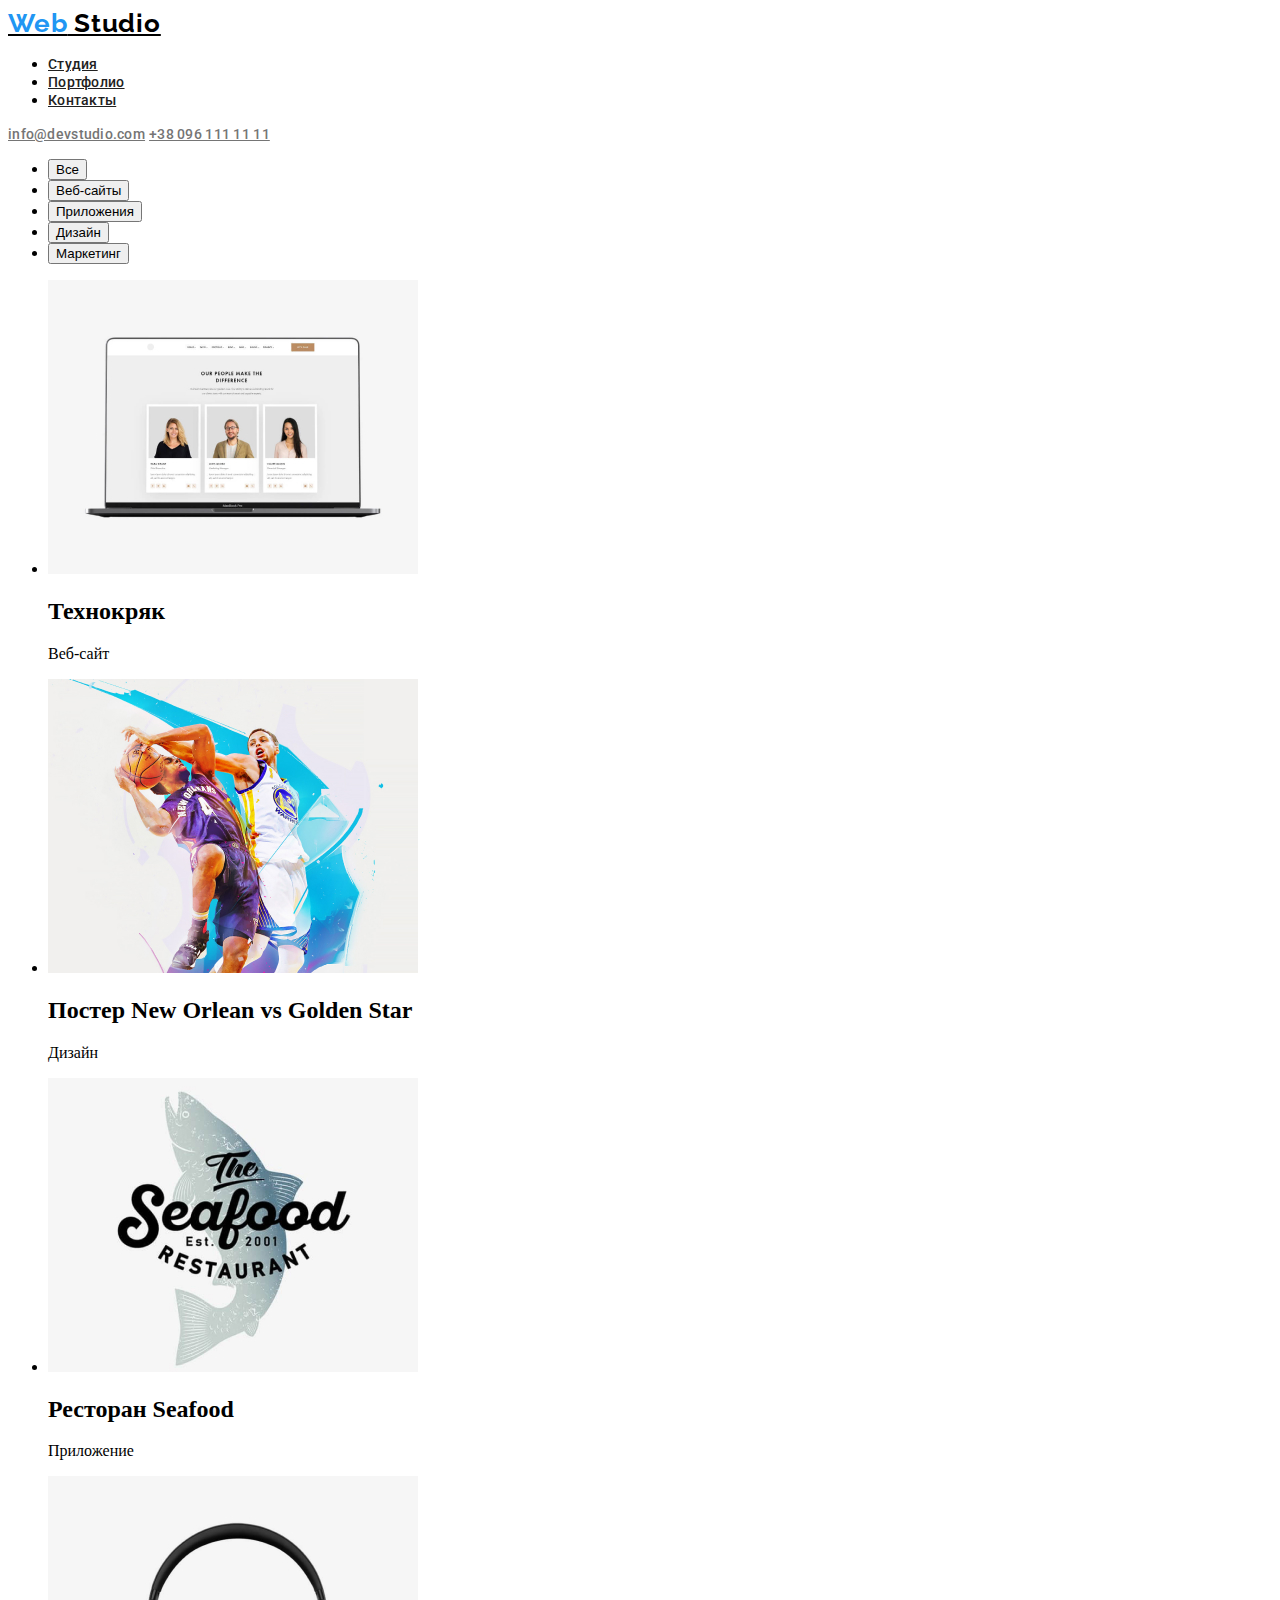
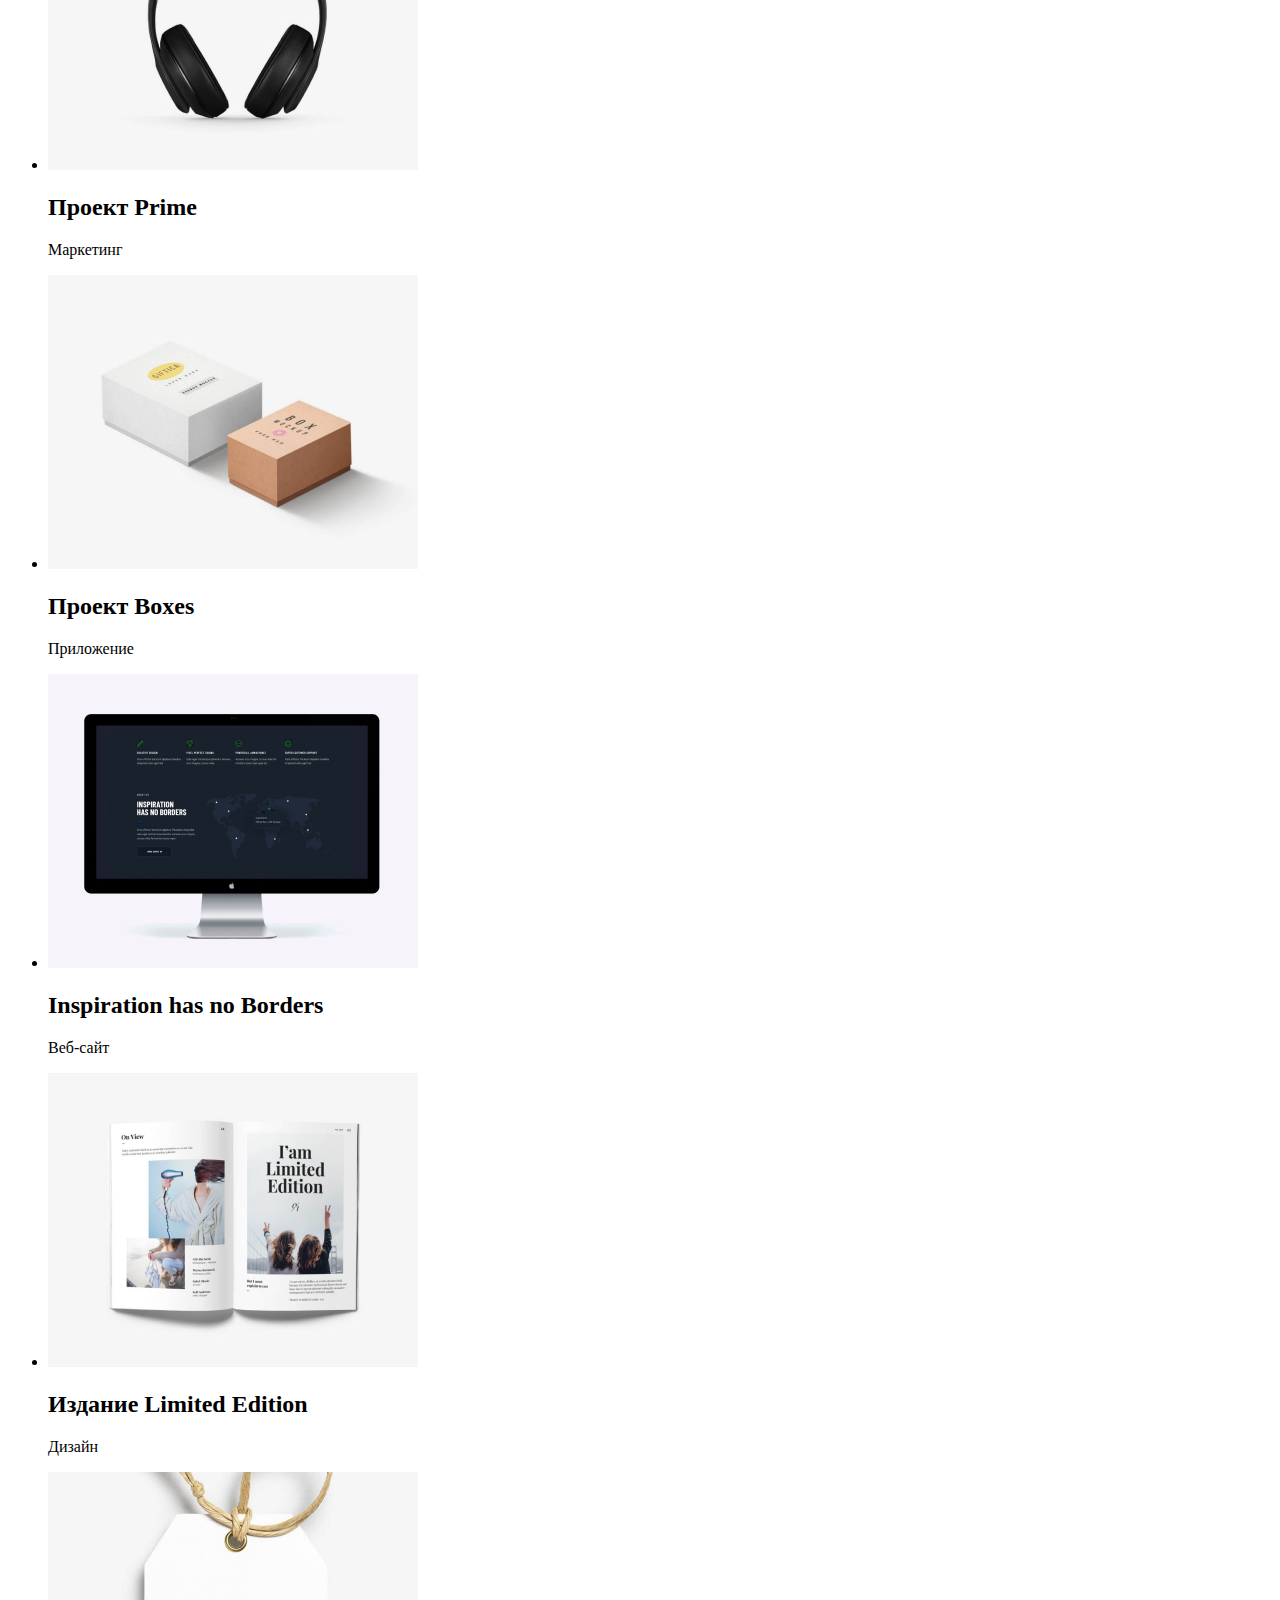
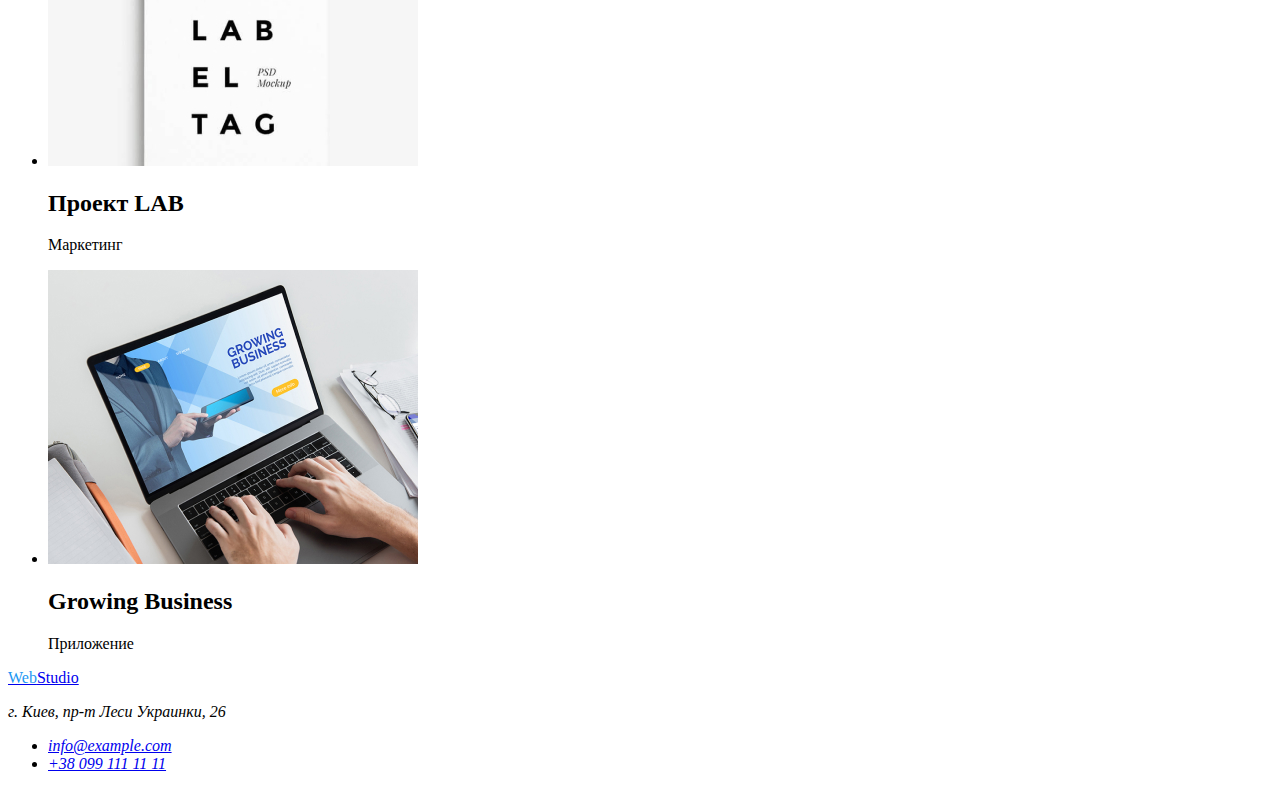
==== commit 33543270: "Виправлено синтаксичні помилки у файлі index.html" ====
--- a/portfolio.html
+++ b/portfolio.html
@@ -1,144 +1,175 @@
 <!DOCTYPE html>
-<html lang="en">
+<html lang="ru">
   <head>
     <meta charset="UTF-8" />
     <meta name="viewport" content="width=device-width, initial-scale=1.0" />
-    <title>Document</title>
+    <title>Portfolio</title>
+    <link rel="preconnect" href="https://fonts.gstatic.com" />
+    <link
+      href="https://fonts.googleapis.com/css2?family=Raleway:wght@700&family=Roboto:wght@400;500;700;900&display=swap"
+      rel="stylesheet"
+    />
+    <link rel="stylesheet" href="./css/styles.css" />
   </head>
 
   <body>
-    <header>
-      <nav>
-        <a href="#">WebStudio </a>
-        <ul>
-          <li><a href="./index.html">Студия</a></li>
+    <header class="header">
+      <nav class="navigation">
+        <a class="logo" href="index.html">
+          <span class="logo-accent">Web</span> Studio</a
+        >
+        <ul class="navigation-menu">
           <li>
-            <a href="./portfolio.html" class="link">Портфолио</a>
+            <a class="navigation-menu-link" href="#">Студия</a>
           </li>
           <li>
-            <a href="#">Контакты</a>
+            <a class="navigation-menu-link" href="./portfolio.html"
+              >Портфолио</a
+            >
+          </li>
+          <li>
+            <a class="navigation-menu-link" href="#">Контакты</a>
           </li>
         </ul>
       </nav>
-      <address>
-        <a href="mailto:info@devstudio.com">info@devstudio.com</a>
-        <a href="tel:+380961111111">+38 096 111 11 11</a>
+      <address class="address">
+        <a class="header-mail" href="mailto:info@devstudio.com"
+          >info@devstudio.com</a
+        >
+        <a class="header-tel" href="tel:+380961111111">+38 096 111 11 11</a>
       </address>
     </header>
 
     <!--portfolio-->
     <main>
-      <section>
-        <h1 hidden>портфолио</h1>
-        <ul>
-          <li><button type="button">Все</button></li>
-          <li><button type="button">Веб-сайты</button></li>
-          <li><button type="button">Приложения</button></li>
-          <li><button type="button">Дизайн</button></li>
-          <li><button type="button">Маркетинг</button></li>
-        </ul>
+      <h1 hidden>портфолио</h1>
+      <ul class="button-list">
+        <li><button class="modal-button" type="button">Все</button></li>
+        <li><button class="modal-button" type="button">Веб-сайты</button></li>
+        <li><button class="modal-button" type="button">Приложения</button></li>
+        <li><button class="modal-button" type="button">Дизайн</button></li>
+        <li><button class="modal-button" type="button">Маркетинг</button></li>
+      </ul>
+      <ul class="work-examples-list">
+        <li class="work-examples-item">
+          <img
+            class="work-exampls-images"
+            src="./images/portfolio/exm1.jpg"
+            alt="ноутбук"
+            width="370"
+            height="294"
+          />
+          <h2 class="work-examples-title">Технокряк</h2>
+          <p class="work-examples-text">Веб-сайт</p>
+        </li>
+        <li class="work-examples-item">
+          <img
+            class="work-exampls-images"
+            src="./images/portfolio/exm2.jpg"
+            alt="гра вбаскетбол"
+            width="370"
+            height="294"
+          />
+          <h2 class="work-examples-title">Постер New Orlean vs Golden Star</h2>
+          <p class="work-examples-text">Дизайн</p>
+        </li>
+        <li class="work-examples-item">
+          <img
+            class="work-exampls-images"
+            src="./images/portfolio/exm3.jpg"
+            alt="лого ресторану"
+            width="370"
+            height="294"
+          />
+          <h2 class="work-examples-title">Ресторан Seafood</h2>
+          <p class="work-examples-text">Приложение</p>
+        </li>
+        <li class="work-examples-item">
+          <img
+            class="work-exampls-images"
+            src="./images/portfolio/exm4.jpg"
+            alt="наушники"
+            width="370"
+            height="294"
+          />
+          <h2 class="work-examples-title">Проект Prime</h2>
+          <p class="work-examples-text">Маркетинг</p>
+        </li>
+        <li class="work-examples-item">
+          <img
+            class="work-exampls-images"
+            src="./images/portfolio/exm5.jpg"
+            alt="бокси"
+            width="370"
+            height="294"
+          />
+          <h2 class="work-examples-title">Проект Boxes</h2>
+          <p class="work-examples-text">Приложение</p>
+        </li>
+        <li class="work-examples-item">
+          <img
+            class="work-exampls-images"
+            src="./images/portfolio/exm6.jpg"
+            alt="монитор компютера"
+            width="370"
+            height="294"
+          />
+          <h2 class="work-examples-title">Inspiration has no Borders</h2>
+          <p class="work-examples-text">Веб-сайт</p>
+        </li>
+        <li class="work-examples-item">
+          <img
+            class="work-exampls-images"
+            src="./images/portfolio/exm7.jpg"
+            alt="журнал"
+            width="370"
+            height="294"
+          />
+          <h2 class="work-examples-title">Издание Limited Edition</h2>
+          <p class="work-examples-text">Дизайн</p>
+        </li>
+        <li class="work-examples-item">
+          <img
+            class="work-exampls-images"
+            src="./images/portfolio/exm8.jpg"
+            alt="марка"
+            width="370"
+            height="294"
+          />
+          <h2 class="work-examples-title">Проект LAB</h2>
+          <p class="work-examples-text">Маркетинг</p>
+        </li>
+        <li class="work-examples-item">
+          <img
+            class="work-exampls-images"
+            src="./images/portfolio/exm9.jpg"
+            alt="нетбук"
+            width="370"
+            height="294"
+          />
+          <h2 class="work-examples-title">Growing Business</h2>
+          <p class="work-examples-text">Приложение</p>
+        </li>
+      </ul>
+    </main>
+    <!--foot-->
+    <footer class="footer">
+      <a class="logo-footer" href="#"
+        ><span class="logo-accent">Web</span>Studio
+      </a>
+      <address class="footer-contact">
+        <p class="footer-address">г. Киев, пр-т Леси Украинки, 26</p>
         <ul>
           <li>
-            <img
-              src="./images/portfolio/exm1.jpg"
-              alt="ноутбук"
-              width="370"
-              height="294"
-            />
-            <h2>Технокряк</h2>
-            <p>Веб-сайт</p>
+            <a class="footer-contact-mail" href="mailto:info@example.com"
+              >info@example.com</a
+            >
           </li>
           <li>
-            <img
-              src="./images/portfolio/exm2.jpg"
-              alt="гра вбаскетбол"
-              width="370"
-              height="294"
-            />
-            <h2>Постер New Orlean vs Golden Star</h2>
-            <p>Дизайн</p>
+            <a class="footer-contact-tel" href="tel:+380991111111"
+              >+38 099 111 11 11</a
+            >
           </li>
-          <li>
-            <img
-              src="./images/portfolio/exm3.jpg"
-              alt="лого ресторану"
-              width="370"
-              height="294"
-            />
-            <h2>Ресторан Seafood</h2>
-            <p>Приложение</p>
-          </li>
-          <li>
-            <img
-              src="./images/portfolio/exm4.jpg"
-              alt="наушники"
-              width="370"
-              height="294"
-            />
-            <h2>Проект Prime</h2>
-            <p>Маркетинг</p>
-          </li>
-          <li>
-            <img
-              src="./images/portfolio/exm5.jpg"
-              alt="бокси"
-              width="370"
-              height="294"
-            />
-            <h2>Проект Boxes</h2>
-            <p>Приложение</p>
-          </li>
-          <li>
-            <img
-              src="./images/portfolio/exm6.jpg"
-              alt="монитор компютера"
-              width="370"
-              height="294"
-            />
-            <h2>Inspiration has no Borders</h2>
-            <p>Веб-сайт</p>
-          </li>
-          <li>
-            <img
-              src="./images/portfolio/exm7.jpg"
-              alt="журнал"
-              width="370"
-              height="294"
-            />
-            <h2>Издание Limited Edition</h2>
-            <p>Дизайн</p>
-          </li>
-          <li>
-            <img
-              src="./images/portfolio/exm8.jpg"
-              alt="марка"
-              width="370"
-              height="294"
-            />
-            <h2>Проект LAB</h2>
-            <p>Маркетинг</p>
-          </li>
-          <li>
-            <img
-              src="./images/portfolio/exm9.jpg"
-              alt="нетбук"
-              width="370"
-              height="294"
-            />
-            <h2>Growing Business</h2>
-            <p>Приложение</p>
-          </li>
-        </ul>
-      </section>
-    </main>
-    <!--foot-->
-    <footer>
-      <a href="#">WebStudio </a>
-      <address>
-        <p>г. Киев, пр-т Леси Украинки, 26</p>
-        <ul>
-          <li><a href="mailto:info@example.com">info@example.com</a></li>
-          <li><a href="tel:+380991111111">+38 099 111 11 11</a></li>
         </ul>
       </address>
     </footer>
--- a/css/styles.css
+++ b/css/styles.css
@@ -0,0 +1,115 @@
+.address {
+  font-style: normal;
+}
+/*============= Header ==========*/
+.logo {
+  font-family: "Raleway", sans-serif;
+  font-weight: bold;
+  font-size: 26px;
+  line-height: 1.192;
+  letter-spacing: 0.03em;
+  color: #000000;
+}
+.logo-accent {
+  color: #2196f3;
+}
+.navigation-menu-link {
+  font-family: "Roboto", sans-serif;
+  font-weight: 500;
+  font-size: 14px;
+  line-height: 1.143;
+  letter-spacing: 0.02em;
+  color: #212121;
+}
+
+.navigation-menu-link:hover,
+.navigation-menu-link:focus,
+.header-tel:hover,
+.header-mail:focus {
+  color: #2196f3;
+}
+
+.header-tel,
+.header-mail {
+  font-family: "Roboto", sans-serif;
+  font-weight: 500;
+  font-size: 14px;
+  line-height: 1.143;
+  letter-spacing: 0.02em;
+  color: #757575;
+}
+/*============= End Header ==========*/
+
+/*============= Hero ===========*/
+.hero {
+  background-color: #2f303a;
+}
+.title-hero {
+  font-family: "Roboto", sans-serif;
+  font-weight: 900;
+  font-size: 44px;
+  line-height: 1.363;
+  text-align: center;
+  letter-spacing: 0.06em;
+  text-transform: uppercase;
+  color: #ffffff;
+}
+.modal-btn {
+  font-family: "Roboto", sans-serif;
+  font-weight: 700;
+  font-size: 16px;
+  line-height: 1.875;
+  text-align: center;
+  letter-spacing: 0.06em;
+  color: #ffffff;
+  background-color: #2196f3;
+}
+/*============= End Hero ===========*/
+
+/*============= Main ===========*/
+.subtitle {
+  font-family: "Roboto", sans-serif;
+  font-weight: bold;
+  font-size: 36px;
+  line-height: 1.166;
+  text-align: center;
+  letter-spacing: 0.03em;
+  color: #212121;
+}
+.benefits-list-title {
+  font-family: "Roboto", sans-serif;
+  font-weight: bold;
+  font-size: 14px;
+  line-height: 1.142;
+  letter-spacing: 0.03em;
+  color: #212121;
+}
+.benefits-list-text {
+  font-family: "Roboto", sans-serif;
+  font-weight: normal;
+  font-size: 14px;
+  line-height: 1.714;
+  letter-spacing: 0.03em;
+  color: #757575;
+}
+.workers-name {
+  font-family: "Roboto", sans-serif;
+  font-weight: 500;
+  font-size: 16px;
+  line-height: 1.187;
+  text-align: center;
+  letter-spacing: 0.03em;
+  color: #212121;
+}
+.workers-position {
+  font-family: "Roboto", sans-serif;
+  font-weight: normal;
+  font-size: 16px;
+  line-height: 1.187;
+  text-align: center;
+  letter-spacing: 0.03em;
+  color: #757575;
+}
+/*============= End Main ===========*/
+
+/*=============Footer==========*/
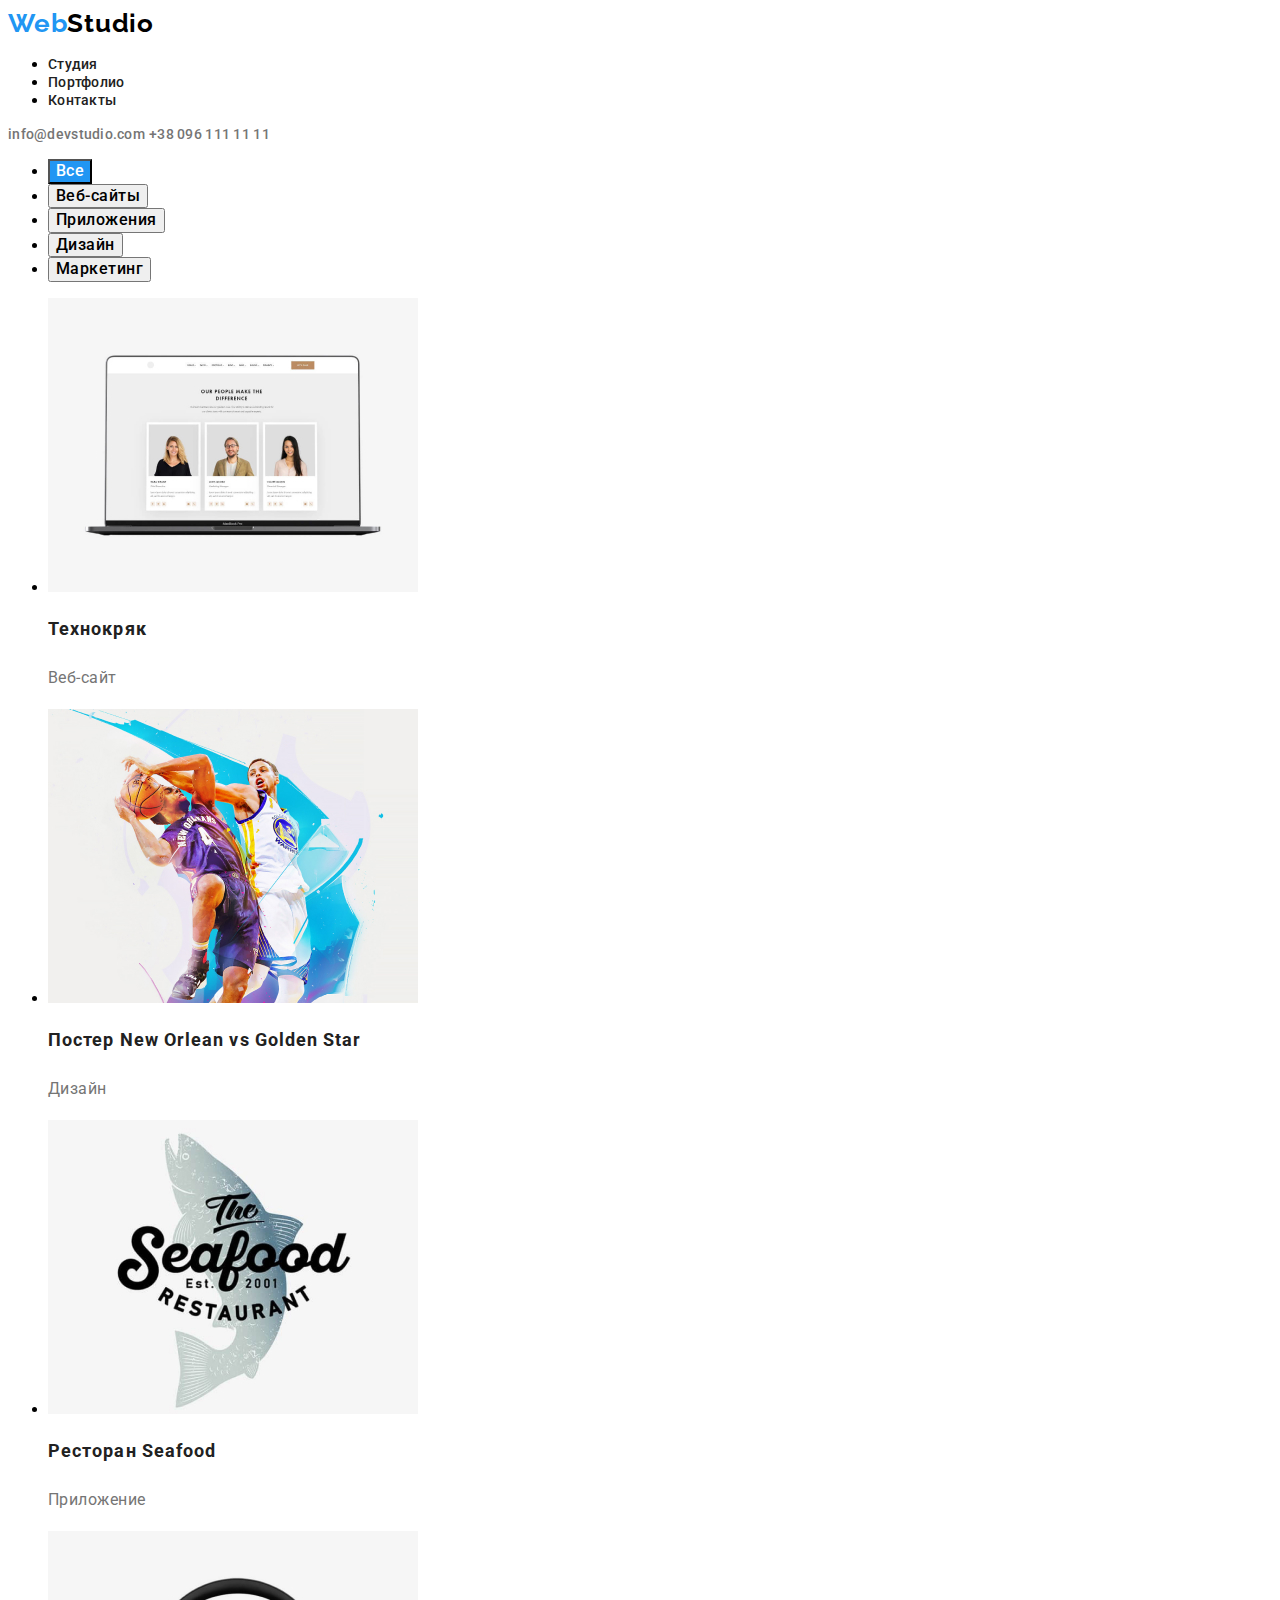
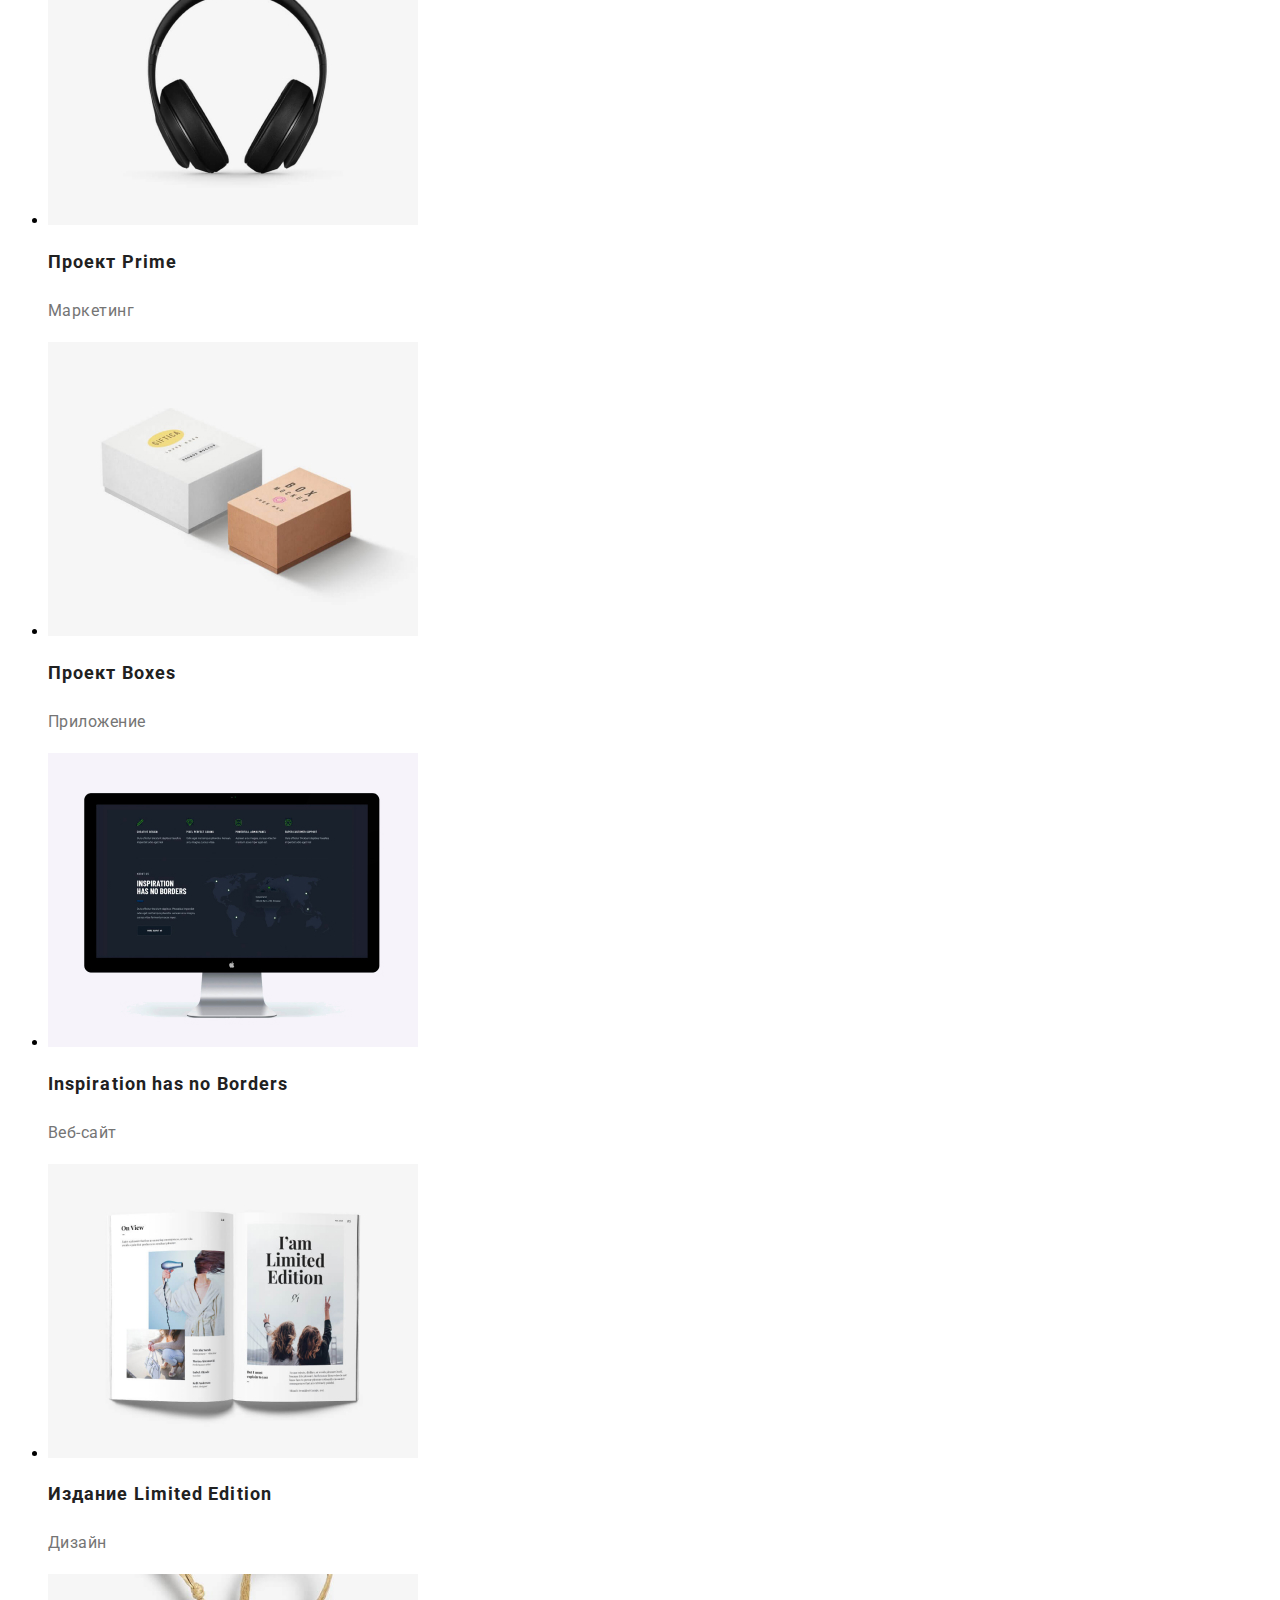
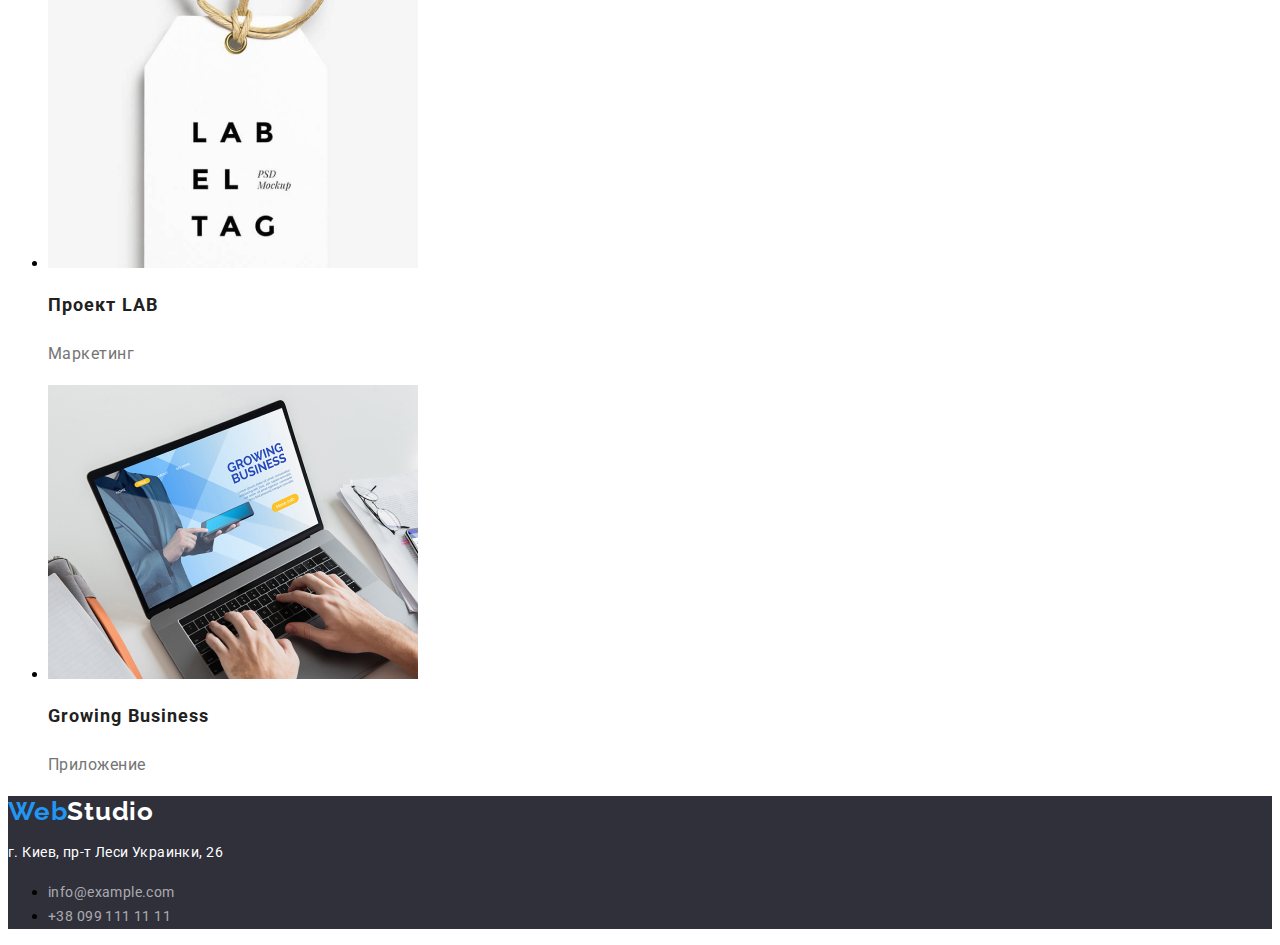
==== commit ec46bf15: "Створені стилі для портфоліо" ====
--- a/portfolio.html
+++ b/portfolio.html
@@ -16,11 +16,11 @@
     <header class="header">
       <nav class="navigation">
         <a class="logo" href="index.html">
-          <span class="logo-accent">Web</span> Studio</a
+          <span class="logo-accent">Web</span>Studio</a
         >
         <ul class="navigation-menu">
           <li>
-            <a class="navigation-menu-link" href="#">Студия</a>
+            <a class="navigation-menu-link" href="index.html">Студия</a>
           </li>
           <li>
             <a class="navigation-menu-link" href="./portfolio.html"
@@ -44,11 +44,29 @@
     <main>
       <h1 hidden>портфолио</h1>
       <ul class="button-list">
-        <li><button class="modal-button" type="button">Все</button></li>
-        <li><button class="modal-button" type="button">Веб-сайты</button></li>
-        <li><button class="modal-button" type="button">Приложения</button></li>
-        <li><button class="modal-button" type="button">Дизайн</button></li>
-        <li><button class="modal-button" type="button">Маркетинг</button></li>
+        <li class="modal-button">
+          <button class="modal-button-portfolio is-current" type="button">
+            Все
+          </button>
+        </li>
+        <li class="modal-button">
+          <button class="modal-button-portfolio" type="button">
+            Веб-сайты
+          </button>
+        </li>
+        <li class="modal-button">
+          <button class="modal-button-portfolio" type="button">
+            Приложения
+          </button>
+        </li>
+        <li class="modal-button">
+          <button class="modal-button-portfolio" type="button">Дизайн</button>
+        </li>
+        <li class="modal-button">
+          <button class="modal-button-portfolio" type="button">
+            Маркетинг
+          </button>
+        </li>
       </ul>
       <ul class="work-examples-list">
         <li class="work-examples-item">
--- a/css/styles.css
+++ b/css/styles.css
@@ -9,6 +9,7 @@
   line-height: 1.192;
   letter-spacing: 0.03em;
   color: #000000;
+  text-decoration: none;
 }
 .logo-accent {
   color: #2196f3;
@@ -20,6 +21,7 @@
   line-height: 1.143;
   letter-spacing: 0.02em;
   color: #212121;
+  text-decoration: none;
 }
 
 .navigation-menu-link:hover,
@@ -37,6 +39,7 @@
   line-height: 1.143;
   letter-spacing: 0.02em;
   color: #757575;
+  text-decoration: none;
 }
 /*============= End Header ==========*/
 
@@ -113,3 +116,77 @@
 /*============= End Main ===========*/
 
 /*=============Footer==========*/
+.footer {
+  background-color: #2f303a;
+}
+.logo-footer {
+  font-family: "Raleway", sans-serif;
+  font-weight: bold;
+  font-size: 26px;
+  line-height: 1.192;
+  letter-spacing: 0.03em;
+  color: #ffffff;
+  text-decoration: none;
+}
+.footer-address {
+  font-family: "Roboto", sans-serif;
+  font-weight: normal;
+  font-style: normal;
+  font-size: 14px;
+  line-height: 1.714;
+  letter-spacing: 0.03em;
+  color: #ffffff;
+  text-decoration: none;
+}
+.footer-contact-mail,
+.footer-contact-tel {
+  font-family: "Roboto", sans-serif;
+  font-style: normal;
+  font-weight: normal;
+  font-size: 14px;
+  line-height: 1.714;
+  letter-spacing: 0.03em;
+  color: rgba(255, 255, 255, 0.6);
+  text-decoration: none;
+}
+/*============= End Footer==========*/
+
+/*=============Portfolio==========*/
+.modal-button-portfolio:hover,
+.modal-button-portfolio:focus {
+  background-color: #2196f3;
+  color: #212121;
+}
+.modal-button-portfolio.is-current {
+  background-color: #2196f3;
+  color: #ffffff;
+}
+.modal-button-portfolio {
+  font-family: "Roboto", sans-serif;
+  font-style: normal;
+  font-weight: 500;
+  font-size: 16px;
+  line-height: 1.162;
+  text-align: center;
+  letter-spacing: 0.03em;
+  text-decoration: none;
+}
+.work-examples-title {
+  font-family: "Roboto", sans-serif;
+  font-style: normal;
+  font-weight: bold;
+  font-size: 18px;
+  line-height: 2;
+  letter-spacing: 0.06em;
+  color: #212121;
+}
+.work-examples-text {
+  font-family: "Roboto", sans-serif;
+  font-style: normal;
+  font-weight: normal;
+  font-size: 16px;
+  line-height: 1.875;
+  letter-spacing: 0.03em;
+  color: #757575;
+}
+/*=============End Portfolio==========*/
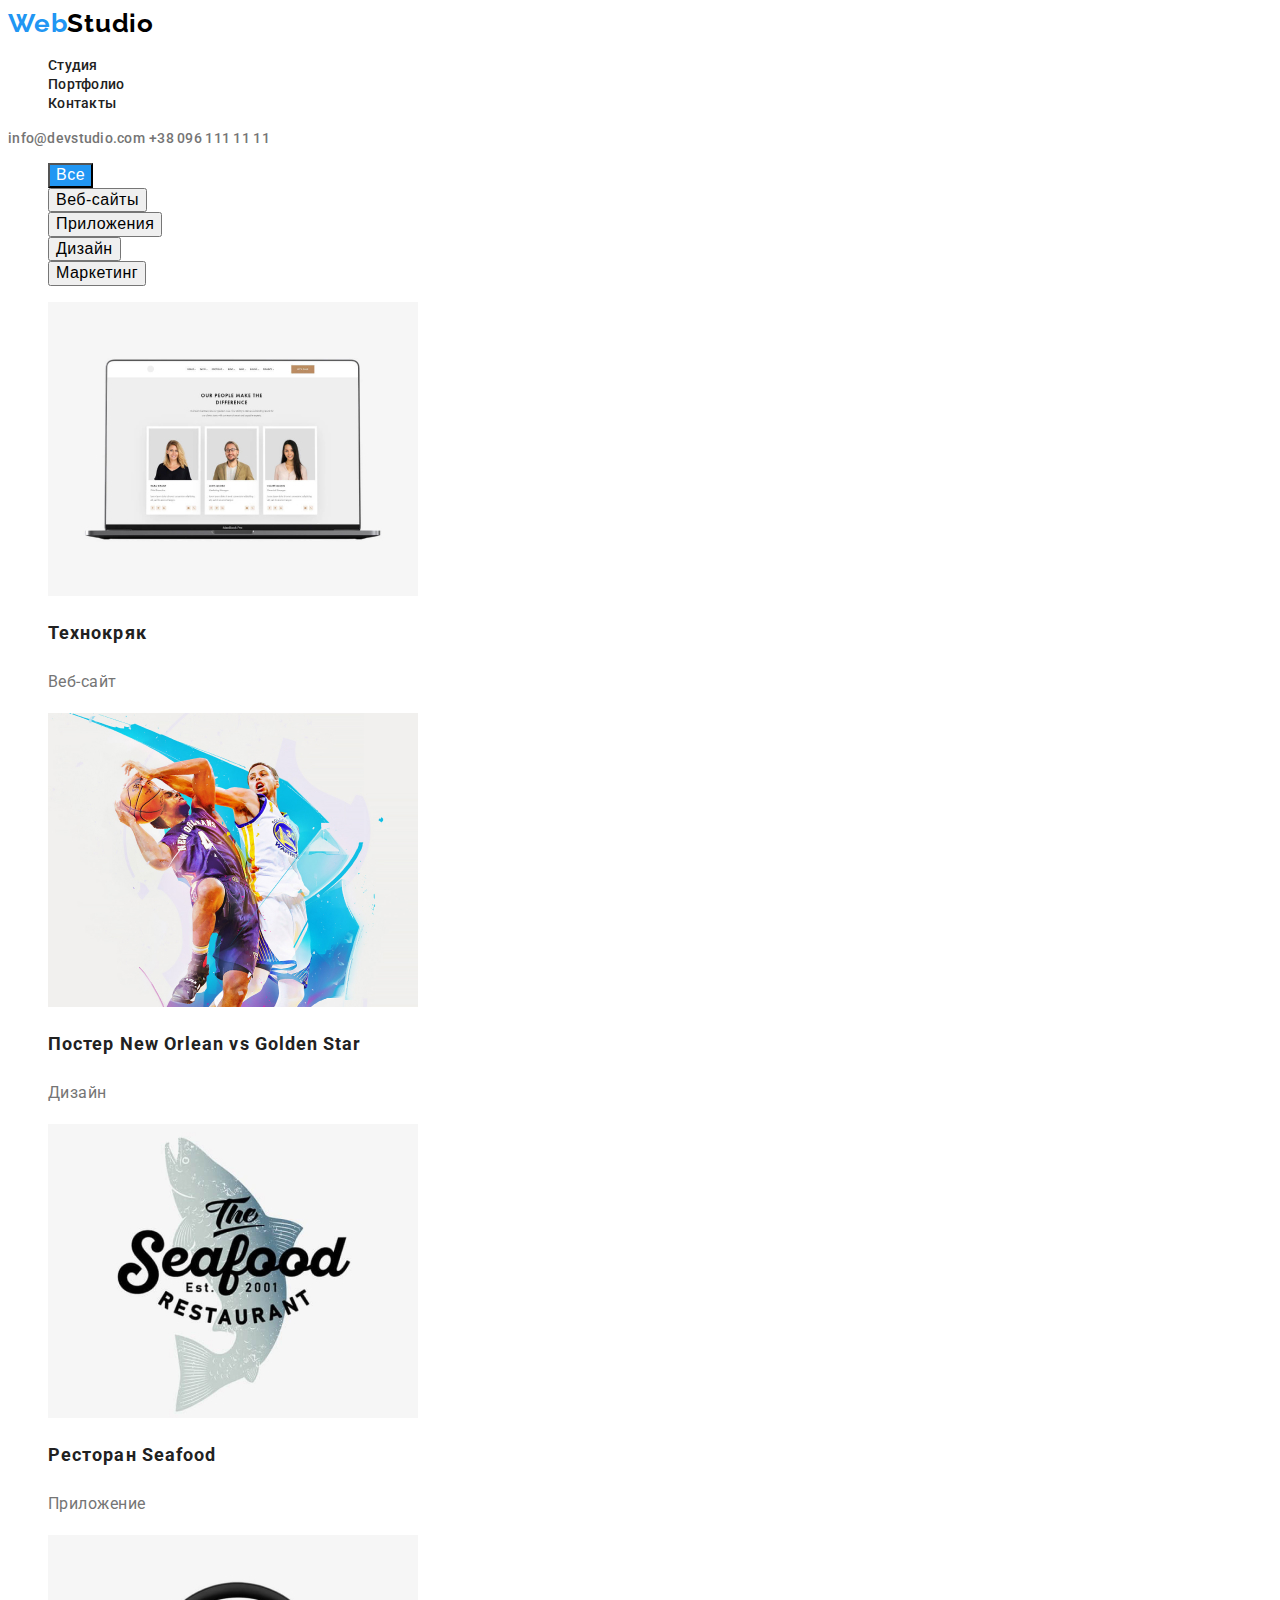
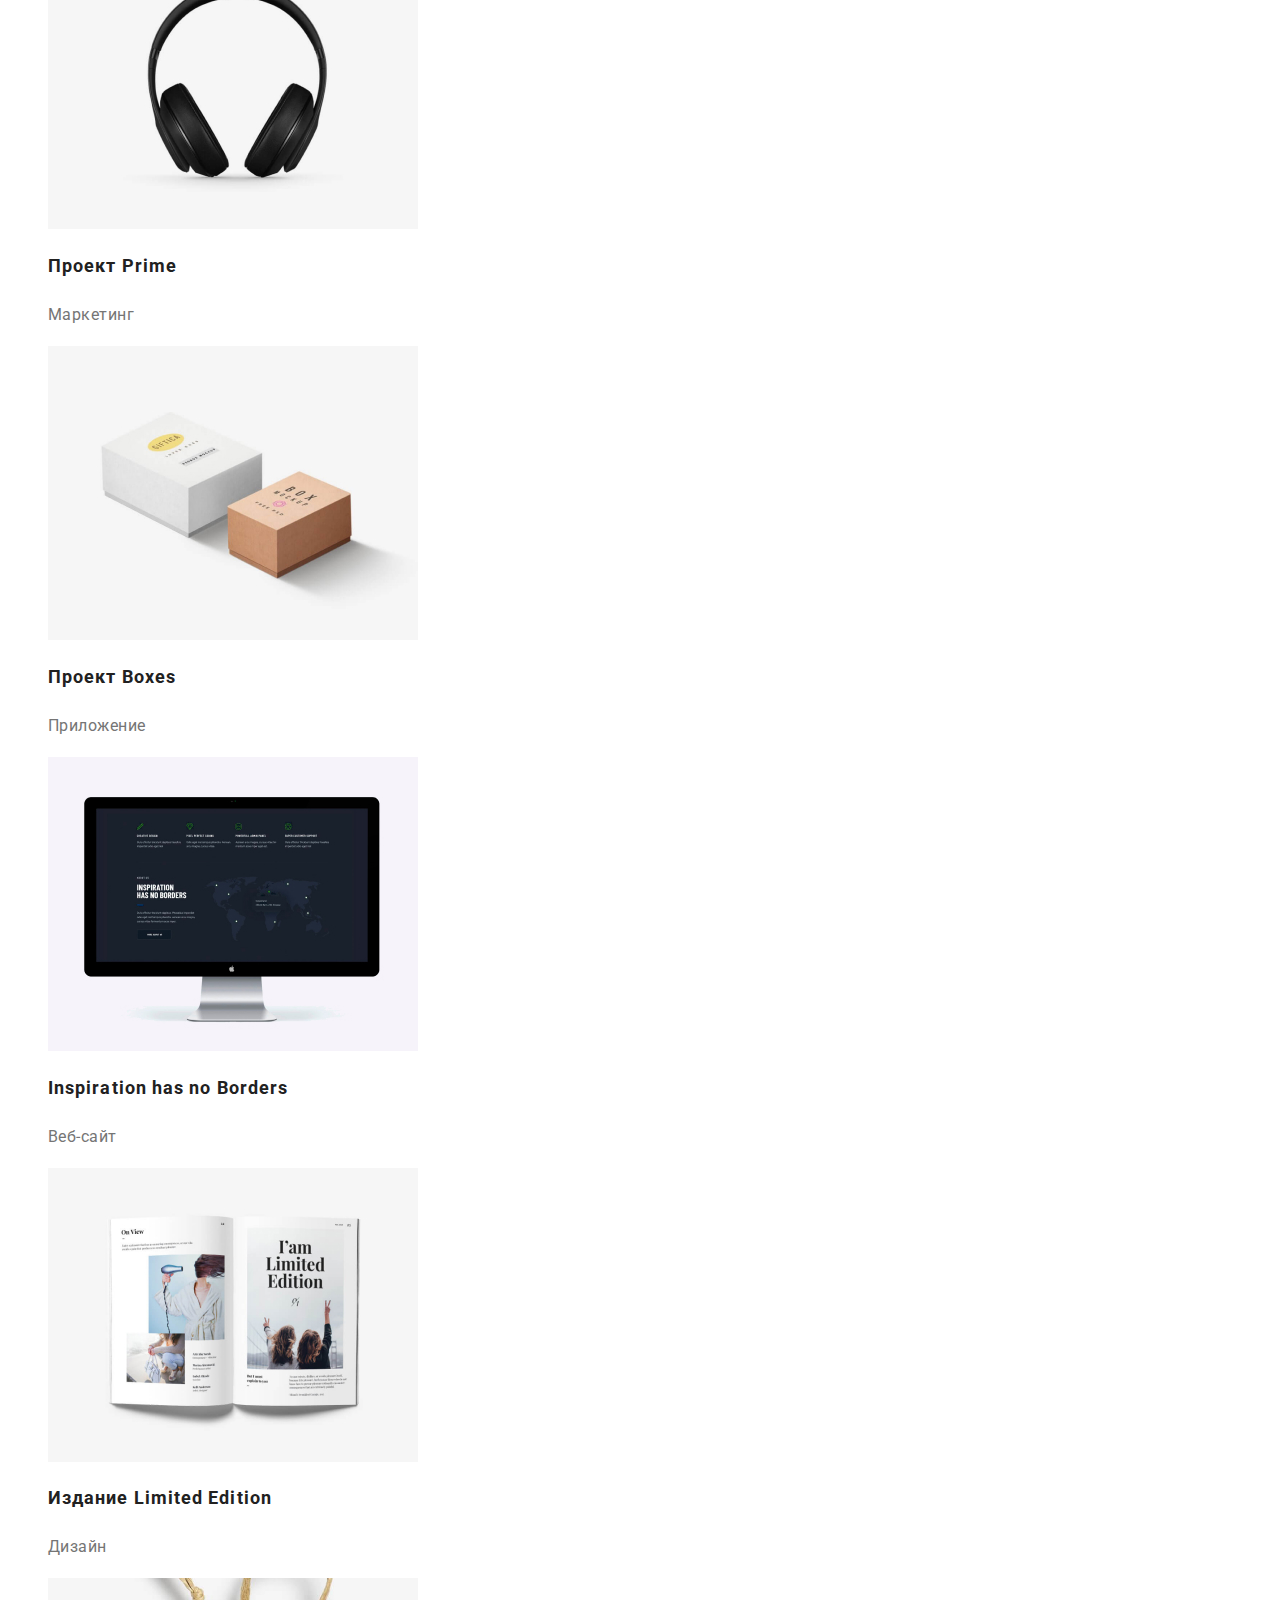
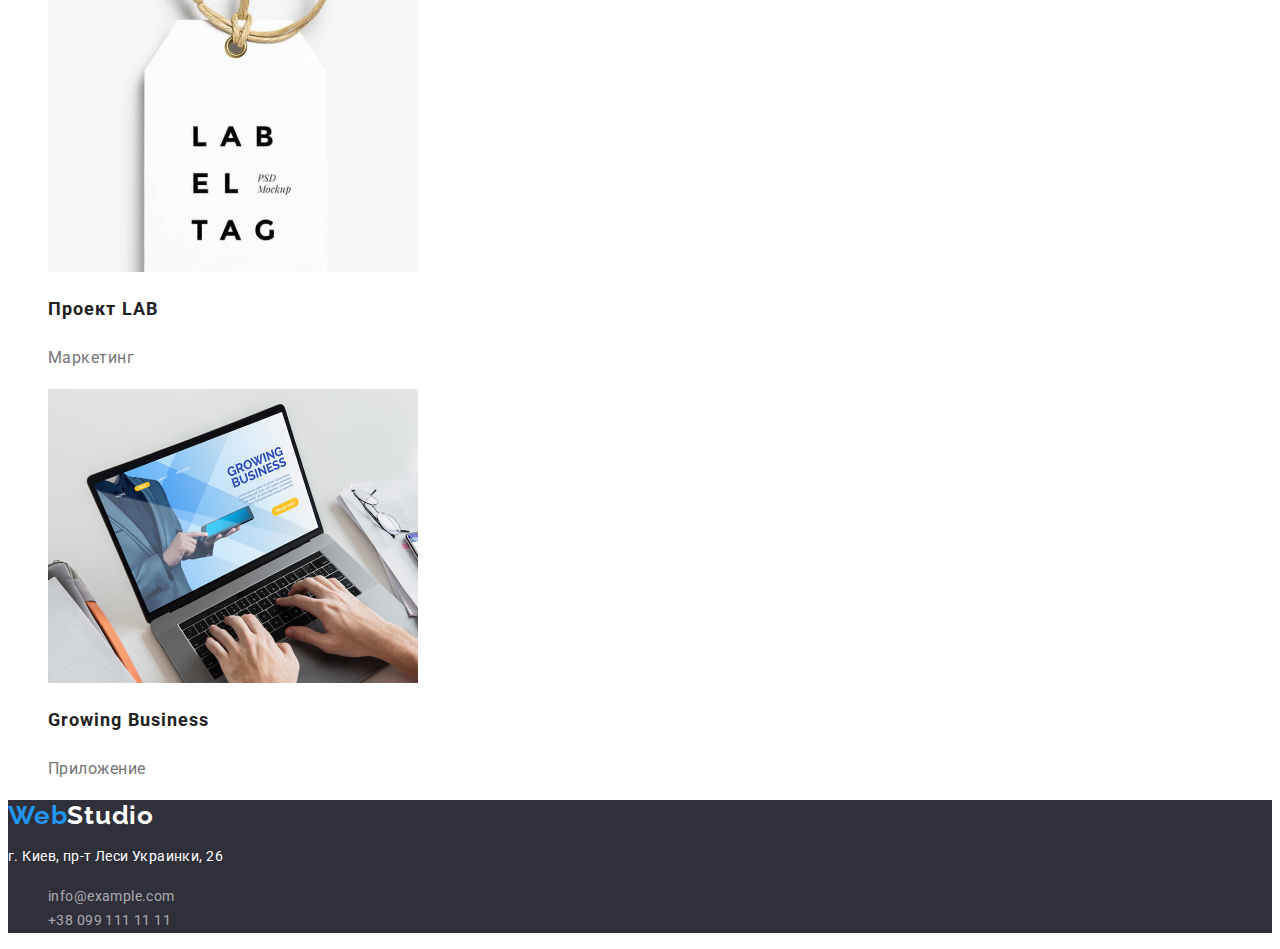
==== commit 3a7531e8: "Створення стилів для потрфоліо завершено" ====
--- a/portfolio.html
+++ b/portfolio.html
@@ -42,7 +42,7 @@
 
     <!--portfolio-->
     <main>
-      <h1 hidden>портфолио</h1>
+      <h1 class="visually-hidden" hidden>портфолио</h1>
       <ul class="button-list">
         <li class="modal-button">
           <button class="modal-button-portfolio is-current" type="button">
--- a/css/styles.css
+++ b/css/styles.css
@@ -1,9 +1,35 @@
+:root {
+  --main-font: "Roboto", sans-serif;
+  --secondary-font: "Raleway", sans-serif;
+  --accent-color: #212121;
+}
+body {
+  font-family: var(--main-font);
+}
+ul {
+  list-style: none;
+}
 .address {
   font-style: normal;
 }
-/*============= Header ==========*/
+/*============= Components ==========*/
+.visually-hidden {
+  position: absolute;
+  width: 1px;
+  height: 1px;
+  margin: -1px;
+  border: 0;
+  padding: 0;
+  white-space: nowrap;
+  clip-path: insert(100%);
+  clip: rect:(0 0 0 0);
+   overflow: hidden;
+}
+/*=============End Components ==========*/
+
+/*============= Header ==========*/ 
 .logo {
-  font-family: "Raleway", sans-serif;
+  font-family: var(--secondary-font);
   font-weight: bold;
   font-size: 26px;
   line-height: 1.192;
@@ -15,12 +41,11 @@
   color: #2196f3;
 }
 .navigation-menu-link {
-  font-family: "Roboto", sans-serif;
   font-weight: 500;
   font-size: 14px;
   line-height: 1.143;
   letter-spacing: 0.02em;
-  color: #212121;
+  color: var(--accent-color);
   text-decoration: none;
 }
 
@@ -33,7 +58,6 @@
 
 .header-tel,
 .header-mail {
-  font-family: "Roboto", sans-serif;
   font-weight: 500;
   font-size: 14px;
   line-height: 1.143;
@@ -48,7 +72,6 @@
   background-color: #2f303a;
 }
 .title-hero {
-  font-family: "Roboto", sans-serif;
   font-weight: 900;
   font-size: 44px;
   line-height: 1.363;
@@ -58,7 +81,6 @@
   color: #ffffff;
 }
 .modal-btn {
-  font-family: "Roboto", sans-serif;
   font-weight: 700;
   font-size: 16px;
   line-height: 1.875;
@@ -71,24 +93,21 @@
 
 /*============= Main ===========*/
 .subtitle {
-  font-family: "Roboto", sans-serif;
   font-weight: bold;
   font-size: 36px;
   line-height: 1.166;
   text-align: center;
   letter-spacing: 0.03em;
-  color: #212121;
+  color: var(--accent-color);
 }
 .benefits-list-title {
-  font-family: "Roboto", sans-serif;
   font-weight: bold;
   font-size: 14px;
   line-height: 1.142;
   letter-spacing: 0.03em;
-  color: #212121;
+  color: var(--accent-color);
 }
 .benefits-list-text {
-  font-family: "Roboto", sans-serif;
   font-weight: normal;
   font-size: 14px;
   line-height: 1.714;
@@ -96,16 +115,14 @@
   color: #757575;
 }
 .workers-name {
-  font-family: "Roboto", sans-serif;
   font-weight: 500;
   font-size: 16px;
   line-height: 1.187;
   text-align: center;
   letter-spacing: 0.03em;
-  color: #212121;
+  color: var(--accent-color);
 }
 .workers-position {
-  font-family: "Roboto", sans-serif;
   font-weight: normal;
   font-size: 16px;
   line-height: 1.187;
@@ -120,7 +137,7 @@
   background-color: #2f303a;
 }
 .logo-footer {
-  font-family: "Raleway", sans-serif;
+  font-family: var(--secondary-font);
   font-weight: bold;
   font-size: 26px;
   line-height: 1.192;
@@ -129,7 +146,6 @@
   text-decoration: none;
 }
 .footer-address {
-  font-family: "Roboto", sans-serif;
   font-weight: normal;
   font-style: normal;
   font-size: 14px;
@@ -140,7 +156,6 @@
 }
 .footer-contact-mail,
 .footer-contact-tel {
-  font-family: "Roboto", sans-serif;
   font-style: normal;
   font-weight: normal;
   font-size: 14px;
@@ -155,14 +170,13 @@
 .modal-button-portfolio:hover,
 .modal-button-portfolio:focus {
   background-color: #2196f3;
-  color: #212121;
+  color: var(--accent-color);
 }
 .modal-button-portfolio.is-current {
   background-color: #2196f3;
   color: #ffffff;
 }
 .modal-button-portfolio {
-  font-family: "Roboto", sans-serif;
   font-style: normal;
   font-weight: 500;
   font-size: 16px;
@@ -172,16 +186,14 @@
   text-decoration: none;
 }
 .work-examples-title {
-  font-family: "Roboto", sans-serif;
   font-style: normal;
   font-weight: bold;
   font-size: 18px;
   line-height: 2;
   letter-spacing: 0.06em;
-  color: #212121;
+  color: var(--accent-color);
 }
 .work-examples-text {
-  font-family: "Roboto", sans-serif;
   font-style: normal;
   font-weight: normal;
   font-size: 16px;
